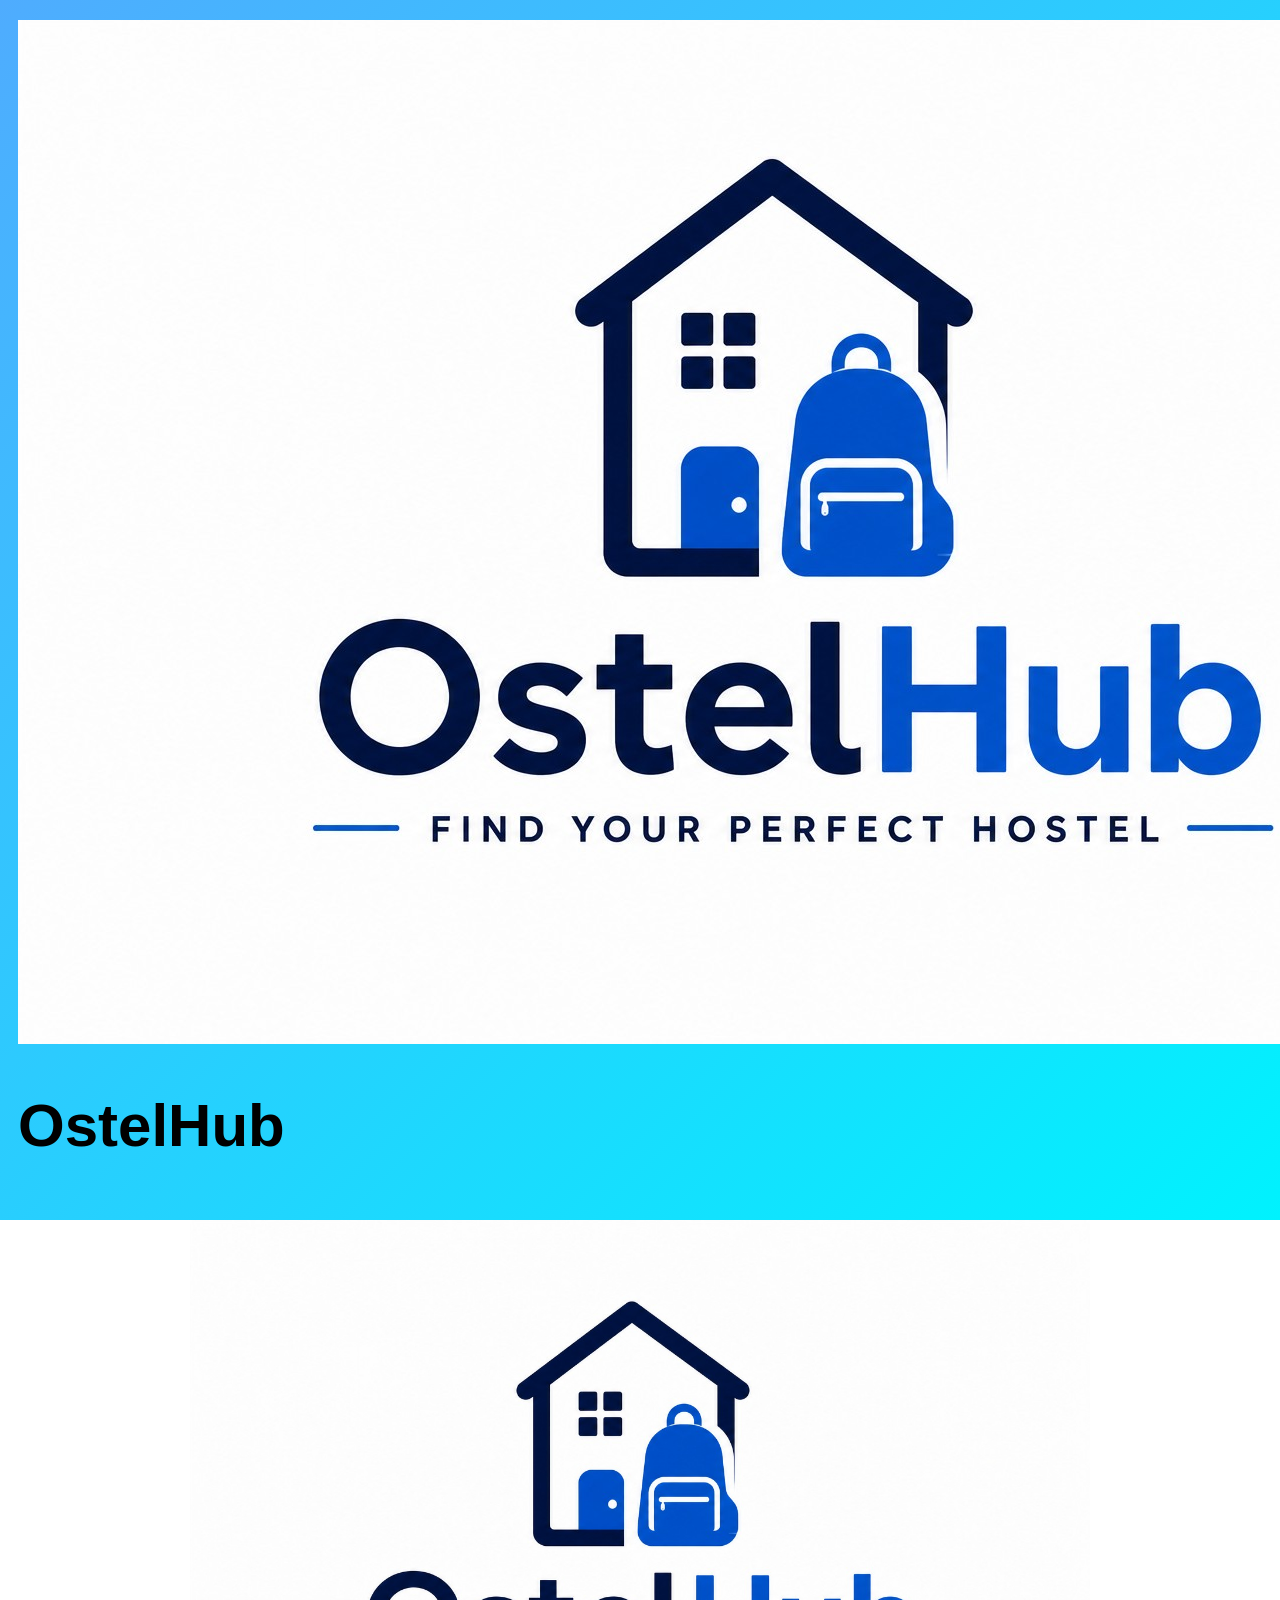
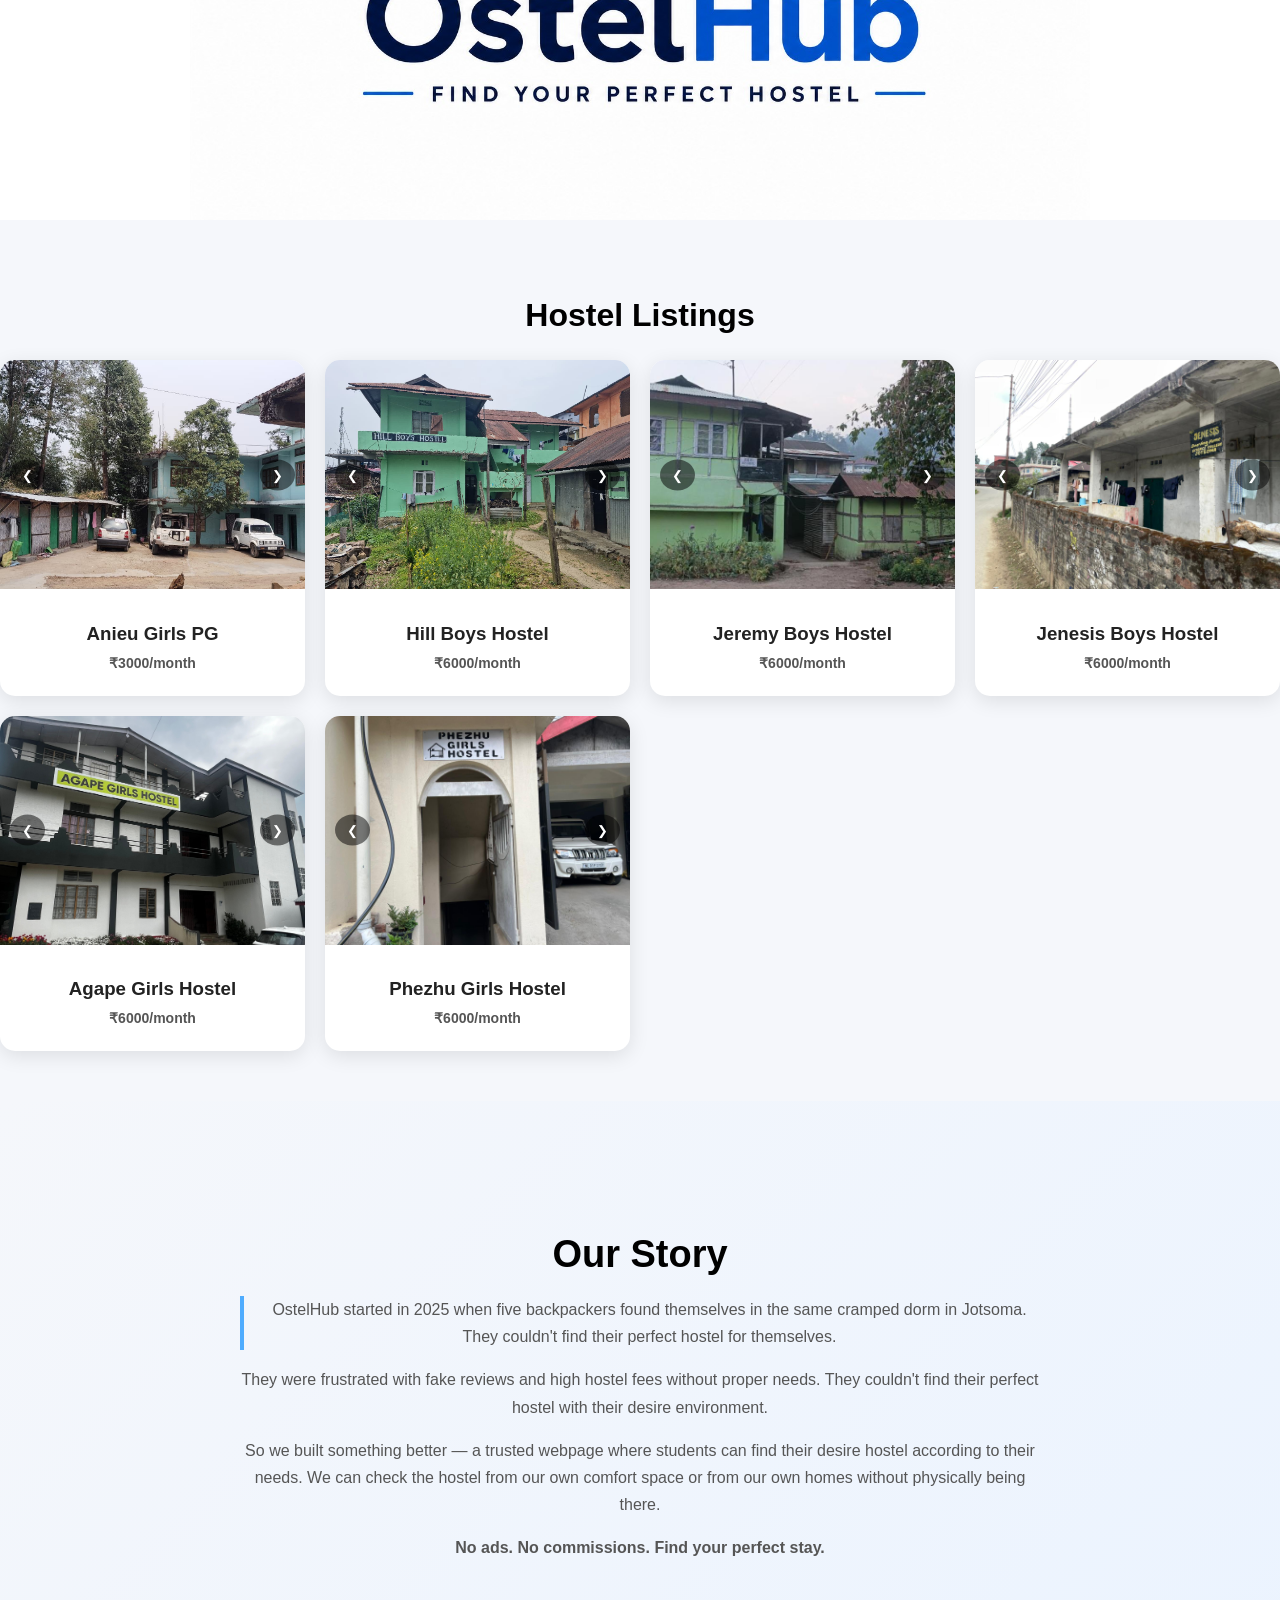
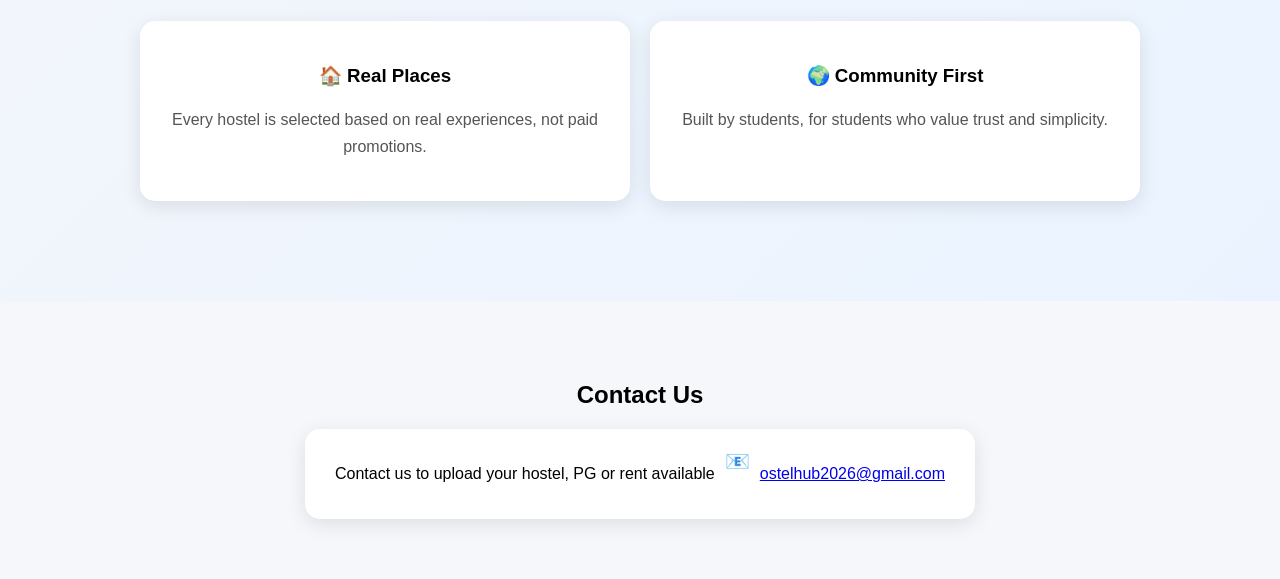
==== index.html @ 336be552 "Revise header and about section in index.html Updated the header to include a logo image and modifie" ====
<!DOCTYPE html>
<html lang="en">
<head>
  <meta charset="UTF-8">
  <title>OstelHub</title>
  <link rel="stylesheet" href="style.css">
</head>
<body>

<!-- HEADER -->
<header class="navbar">
  <div class="logo">
    <img src="ostel.jpg" alt="logo">
    <h1>OstelHub</h1>
  </div>

  <!-- Hamburger -->
  <div class="menu-toggle" id="menuToggle">
    ☰
  </div>

  <!-- Menu -->
  <nav id="navMenu">
    <a href="#home">Home</a>
    <a href="#listings">Collection</a>
    <a href="#about">About</a>
    <a href="#contact">Contact</a>
  </nav>
</header>


<!-- HERO -->
<section id="home" class="hero">
</section>

<!-- LISTINGS -->
<section id="listings">
  <h2>Hostel Listings</h2>
  <div id="hostelContainer" class="grid"></div>
</section>

<!-- ABOUT -->
<section id="about" class="about">

  <div class="about-container">
    <div class="about-text">
      <h2>Our Story</h2>

      <p class="highlight">
        OstelHub started in 2025 when five backpackers found themselves in the same cramped dorm in Jotsoma. They couldn't find their perfect hostel for themselves.

      </p>

      <p>
        They were frustrated with fake reviews and high hostel fees without proper needs. They couldn't find their perfect hostel with their desire environment.
      </p>

      <p>
        So we built something better — a trusted webpage where students can find their desire hostel according to their needs. We can check the hostel from our own comfort space or from our own homes without physically being there.
      </p>

      <p class="bold">
        No ads. No commissions. Find your perfect stay.
      </p>
    </div>
  </div>

  <!-- CARDS -->
  <div class="about-cards">

    <div class="about-card">
      <h3>🏠 Real Places</h3>
      <p>Every hostel is selected based on real experiences, not paid promotions.</p>
    </div>

    <div class="about-card">
      <h3>🌍 Community First</h3>
      <p>Built by students, for students who value trust and simplicity.</p>
    </div>

  </div>

</section>

<!-- CONTACT -->
<section id="contact" class="contact">
  <h2>Contact Us</h2>

  <div class="contact-box">
    <div class="contact-item">
      <p>Contact us to upload your hostel, PG or rent available</p>
      <span class="icon">📧</span>
      <p>
        <a href="mailto:ostelhub2026@gmail.com">
          ostelhub2026@gmail.com
        </a>
      </p>
    </div>
  </div>
</section>

<!-- SCRIPT -->
<script src="script.js"></script>

</body>
</html>
---- style.css ----
body {
  font-family: Arial, sans-serif;
  background: #f5f7fb;
  margin: 0;
}

/* SMOOTH SCROLL */
html {
  scroll-behavior: smooth;
}

/* ================= NAVBAR ================= */
.navbar {
  display: flex;
  justify-content: space-between;
  align-items: center;
  padding: 15px 20px;
  background: linear-gradient(135deg, #4facfe, #00f2fe);
  position: sticky;
  top: 0;
  z-index: 1000;
}

.logo {
  font-size: 22px;
  font-weight: bold;
  color: black;
}

/* HAMBURGER */
.menu-toggle {
  cursor: pointer;
}

.menu-toggle span {
  display: block;
  width: 25px;
  height: 3px;
  background: black;
  margin: 5px 0;
}

/* NAV MENU */
.nav-links {
  display: none;
  flex-direction: column;
  position: absolute;
  top: 70px;
  right: 10px;
  background: white;
  padding: 20px;
  width: 200px;
  border-radius: 10px;
  box-shadow: 0 4px 10px rgba(0,0,0,0.2);
}

.nav-links.active {
  display: flex;
}

.nav-links a {
  text-decoration: none;
  color: black;
  padding: 10px 0;
  font-size: 18px;
}

.nav-links a:hover {
  color: #4facfe;
}

/* ================= HERO ================= */
.hero {
  height: 500px;
  background: url('ostel.jpg') center no-repeat;
  background-size: contain;
  background-color: #ffffff;
}

/* ================= GRID ================= */
.grid {
  display: grid;
  grid-template-columns: repeat(auto-fit, minmax(250px, 1fr));
  gap: 20px;
  justify-content: center;
}

/* ================= CARD ================= */
.card {
  background: white;
  border-radius: 15px;
  overflow: hidden;
  cursor: pointer;
  transition: 0.3s;
  box-shadow: 0 5px 20px rgba(0,0,0,0.1);
}

.card:hover {
  transform: translateY(-8px);
}

/* IMAGE SLIDER */
.card-slider {
  position: relative;
  overflow: hidden;
}

.card-track {
  display: flex;
  transition: transform 0.4s ease-in-out;
}

.card-track img {
  width: 100%;
  aspect-ratio: 4 / 3;
  object-fit: cover;
}

/* SLIDER BUTTONS */
.card-btn {
  position: absolute;
  top: 50%;
  transform: translateY(-50%);
  background: rgba(0,0,0,0.5);
  color: white;
  border: none;
  padding: 8px 12px;
  cursor: pointer;
  border-radius: 50%;
}

.card-btn.prev { left: 10px; }
.card-btn.next { right: 10px; }

/* CONTENT */
.card-content {
  padding: 15px;
  text-align: center;
}

.card-content h3 {
  margin-bottom: 5px;
  color: #222;
}

.card-content p {
  font-size: 14px;
  color: #555;
}

/* PRICE */
.price {
  color: #4facfe;
  font-weight: bold;
  font-size: 18px;
  margin: 10px 0;
}

/* ================= DETAILS ================= */
.details-card {
  max-width: 700px;
  margin: 40px auto;
  background: white;
  border-radius: 12px;
  overflow: hidden;
}

/* IMAGE SLIDER */
.image-slider {
  position: relative;
  overflow: hidden;
}

.image-track {
  display: flex;
  transition: transform 0.5s ease-in-out;
}

.image-track img {
  width: 100%;
  aspect-ratio: 4 / 3;
  object-fit: cover;
}

/* BUTTONS */
.img-btn {
  position: absolute;
  top: 50%;
  transform: translateY(-50%);
  background: rgba(0,0,0,0.5);
  color: white;
  border: none;
  padding: 8px 12px;
  cursor: pointer;
  border-radius: 50%;
}

.img-btn.prev { left: 10px; }
.img-btn.next { right: 10px; }

/* CONTENT */
.details-content {
  padding: 25px;
  text-align: center;
}

.details-content h2 {
  font-size: 28px;
  margin-bottom: 5px;
}

/* INFO SECTION */
.info-section {
  margin-bottom: 25px;
  text-align: left;
  max-width: 600px;
  margin-left: auto;
  margin-right: auto;
}

.info-section h3 {
  font-size: 18px;
  font-weight: bold;
  margin-bottom: 8px;
}

/* INFO BOX */
.info-box {
  background: #f5f9ff;
  padding: 15px;
  border-radius: 12px;
  box-shadow: 0 4px 10px rgba(0,0,0,0.05);
  transition: 0.3s;
}

.info-box:hover {
  transform: translateY(-3px);
}

.info-box p {
  margin: 8px 0;
}

.info-section {
  margin-bottom: 30px;
}

/* ================= ABOUT ================= */
.about {
  text-align: center;
  padding: 100px 20px;
  background: linear-gradient(135deg, #f5f7fb, #eaf3ff);
}

.about-container {
  max-width: 800px;
  margin: auto;
  text-align: center;
}

.about h2 {
  font-size: 38px;
  margin-bottom: 20px;
}

.highlight {
  color: #4facfe;
  border-left: 4px solid #4facfe;
  padding-left: 15px;
}

.about p {
  color: #555;
  line-height: 1.7;
}

.bold {
  font-weight: 600;
}

/* CARDS */
.about-cards {
  display: grid;
  grid-template-columns: repeat(auto-fit, minmax(250px, 1fr));
  gap: 20px;
  max-width: 1000px;
  margin: 60px auto 0;
}

.about-card {
  background: white;
  padding: 25px;
  border-radius: 15px;
  text-align: center;
  box-shadow: 0 5px 20px rgba(0,0,0,0.1);
  transition: 0.3s;
}

.about-card:hover {
  transform: translateY(-8px);
}

/* ================= CONTACT ================= */
.contact {
  padding: 60px 20px;
  text-align: center;
}

.contact-box {
  display: flex;
  justify-content: center;
}

.contact-item {
  background: white;
  padding: 20px 30px;
  border-radius: 15px;
  box-shadow: 0 5px 20px rgba(0,0,0,0.1);
  display: flex;
  gap: 10px;
  justify-content: center;
  text-align: center;
  }

.icon {
  font-size: 20px;
}

/* ================= MOBILE ================= */
@media (max-width: 768px) {
  
  
  .about h2, 
  .contact h2, 
  #listings h2 {
    font-size: 36px; 
  }

  
  .about p, 
  .details-content p {
    font-size: 18px; 
     line-height: 1.6;
  }

  .about-card h3 {
    font-size: 22px;
  }

  .about-card p {
    font-size: 18px;
  }

  .card-content h3 {
    font-size: 20px;
  }

  .card-content p {
    font-size: 16px; 
  }

  .contact-item a {
    font-size: 18px;
  }

  .hero {
    height: 300px;
  }

  .grid {
    grid-template-columns: 1fr 1fr !important;
    gap: 10px !important;
    padding: 10px !important;
  }

  .card {
    min-width: 0;
    width: 100%;
  }
  

  .navbar {
    padding: 16px 13px;   
  }

  .logo {
    font-size: 26px;      
  }

  /* Hamburger icon bigger */
  .menu-toggle span {
    width: 30px;
    height: 4px;
    margin: 5px 0;
  }

  /* Menu box */
  .nav-links {
    width: 216px;
    padding: 21px;
  }

  /* Menu items bigger */
  .nav-links a {
    font-size: 16px;
    padding: 10px 0;
  }

}
.container {
  width: 95%;
  max-width: 1000px;
  margin: auto;
}

  /* NAVBAR */
  .navbar {
    padding: 20px 18px;
  }

  .logo {
    font-size: 30px;
  }

  .back-btn {
    font-size: 22px;
    padding: 12px 18px;
    border-radius: 10px;
  }

  /* DETAILS PAGE */
  .details-content h2 {
    font-size: 42px;
  }

  .price {
    font-size: 30px;
  }

  .info-section h3 {
    font-size: 30px;
  }

  .info-box p {
    font-size: 24px;
    line-height: 1.8;
  }

  .details-card {
    width: 95%;
  }

  /* Amenities */
  .amenity {
    font-size: 22px;
    padding: 14px;
  }

  /* Slider buttons */
  .img-btn {
    font-size: 26px;
    padding: 12px 16px;
  }


section {
  padding: 50px 0;
}

#listings h2,
.about h2,
.contact h2 {
  text-align: center;
}


#listings,
.about,
.contact {
  text-align: center;
}

#listings h2 {
  font-size: 32px; 
  font-weight: bold;
}
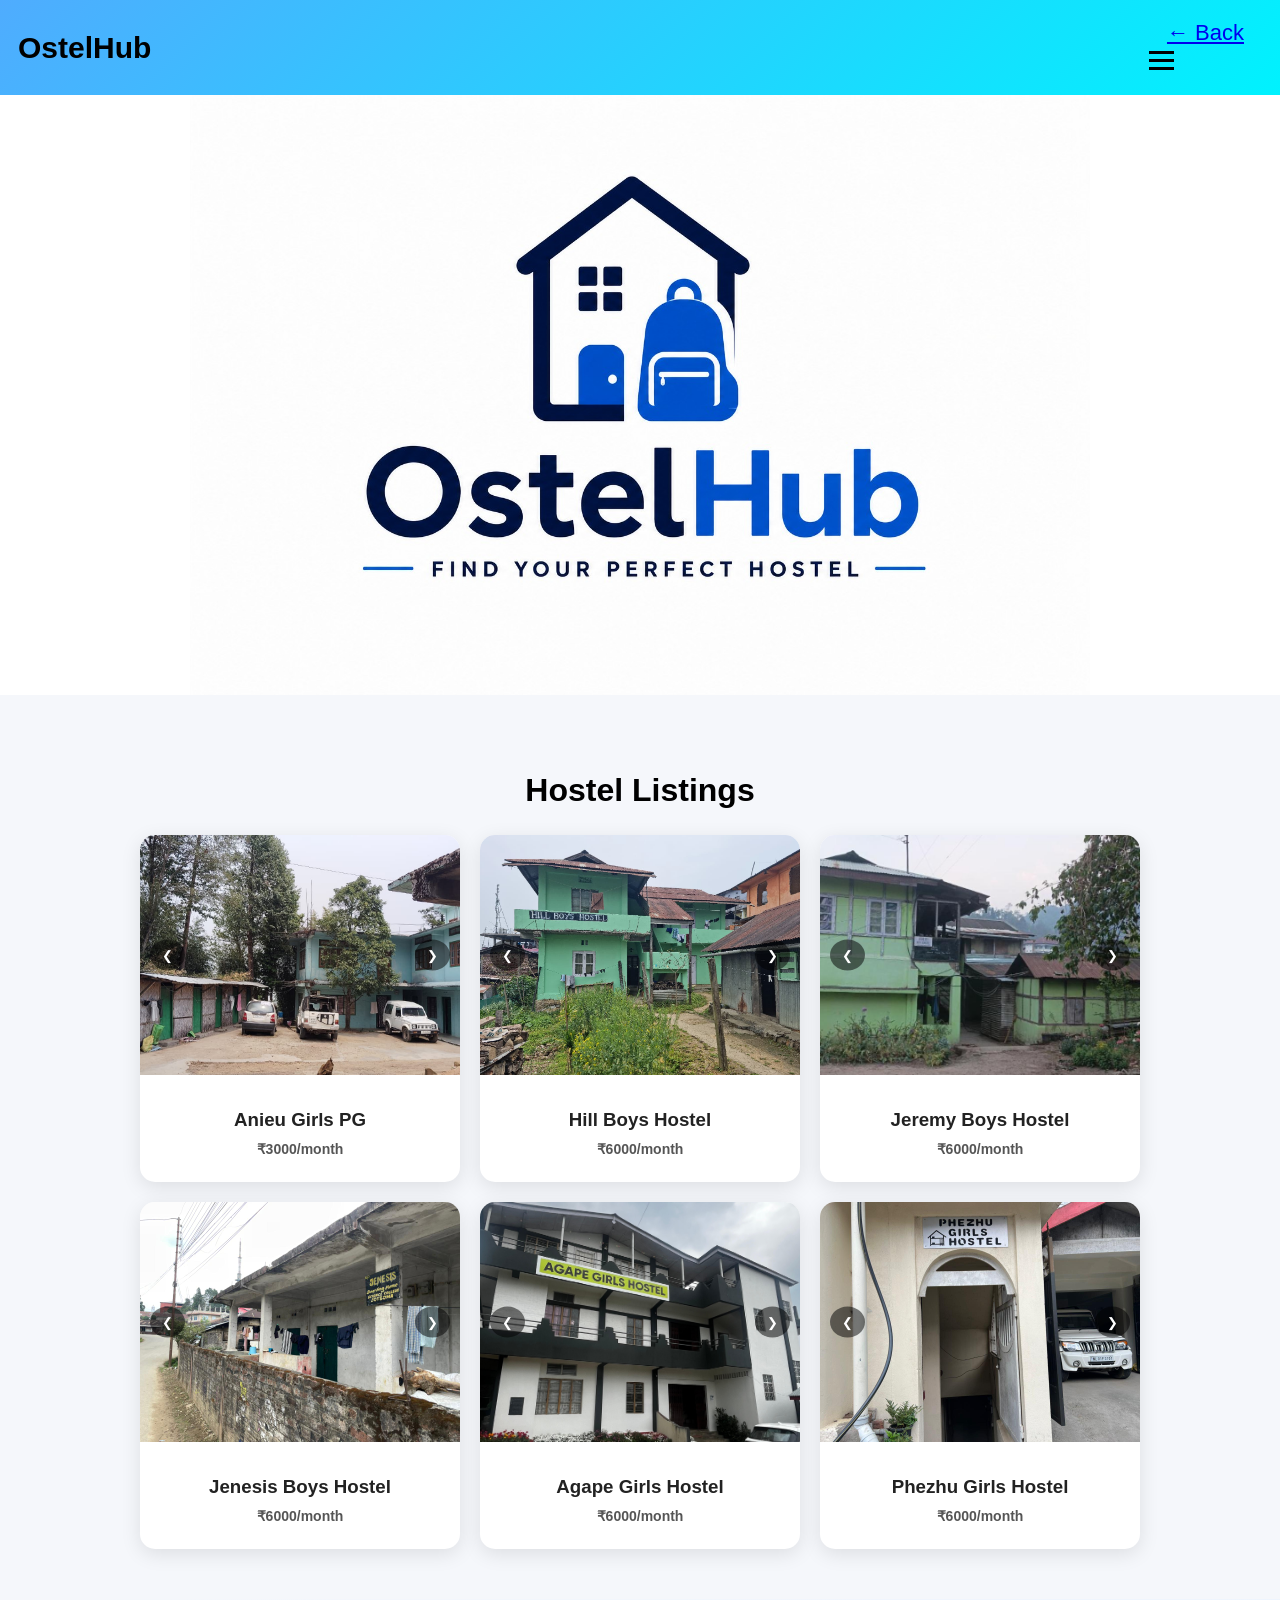
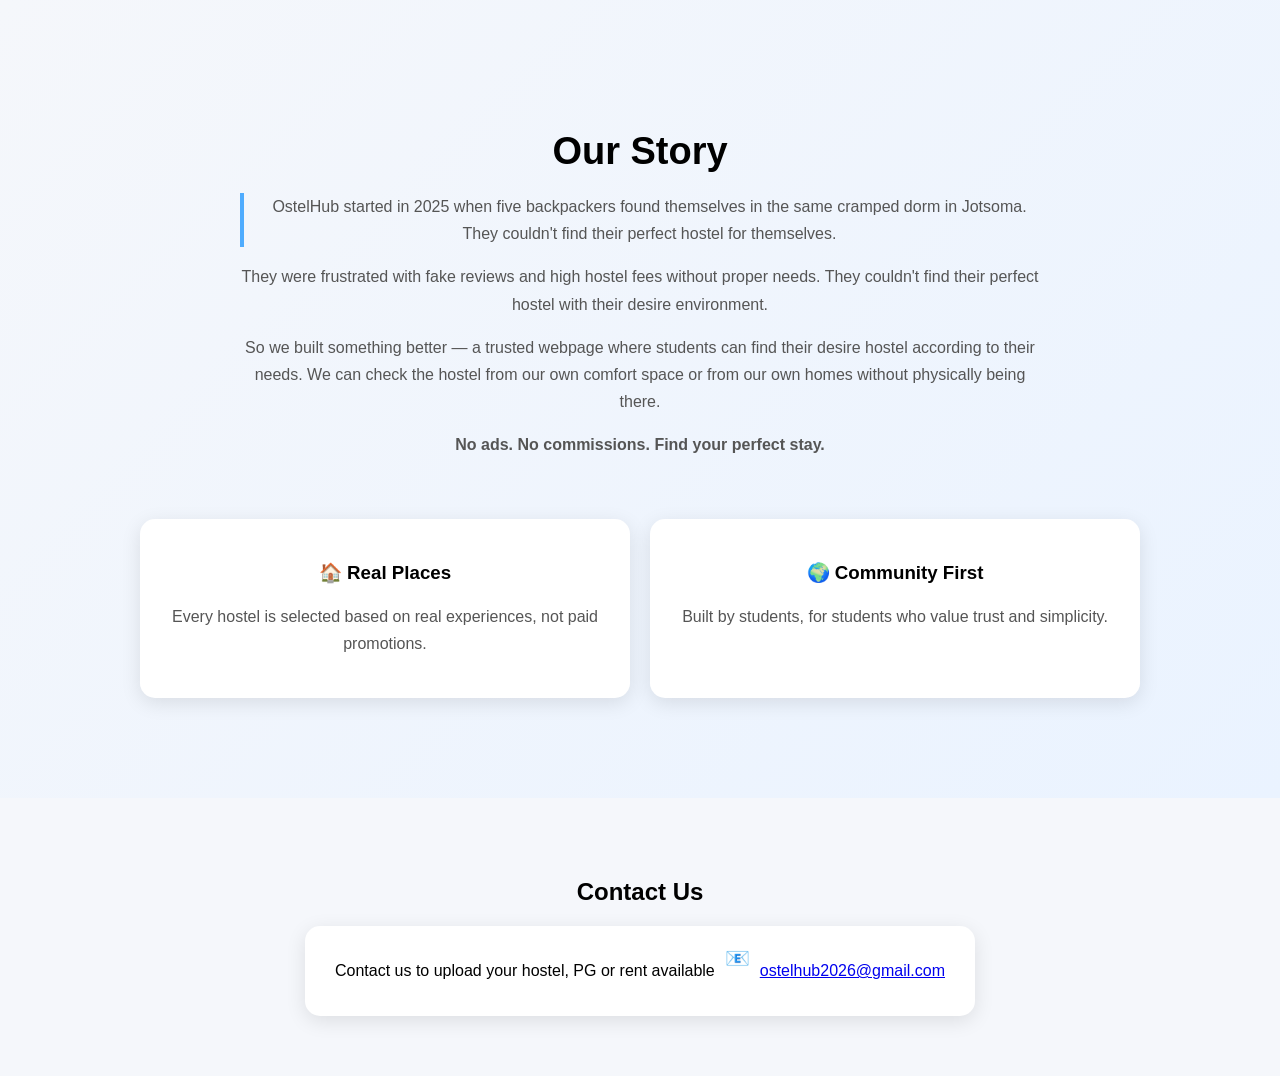
==== commit a49c1fdd: "Refactor index.html with improved layout and elements Updated HTML structure with new navbar and sec" ====
--- a/index.html
+++ b/index.html
@@ -1,105 +1,143 @@
 <!DOCTYPE html>
 <html lang="en">
 <head>
-  <meta charset="UTF-8">
+  <meta charset="UTF-8" />
+  <meta name="viewport" content="width=device-width, initial-scale=1.0"/>
   <title>OstelHub</title>
+
   <link rel="stylesheet" href="style.css">
 </head>
+
 <body>
 
-<!-- HEADER -->
+<!-- ================= NAVBAR ================= -->
 <header class="navbar">
-  <div class="logo">
-    <img src="ostel.jpg" alt="logo">
-    <h1>OstelHub</h1>
+
+  <div class="logo">OstelHub</div>
+
+  <div class="nav-right">
+
+    <!-- Back Button -->
+    <a href="javascript:history.back()" class="back-btn">← Back</a>
+
+    <!-- Hamburger Menu -->
+    <div class="menu-toggle" onclick="toggleMenu()">
+      <span></span>
+      <span></span>
+      <span></span>
+    </div>
+
   </div>
 
-  <!-- Hamburger -->
-  <div class="menu-toggle" id="menuToggle">
-    ☰
-  </div>
-
-  <!-- Menu -->
-  <nav id="navMenu">
+  <!-- Navigation Links -->
+  <nav class="nav-links" id="navLinks">
     <a href="#home">Home</a>
     <a href="#listings">Collection</a>
     <a href="#about">About</a>
     <a href="#contact">Contact</a>
   </nav>
+
 </header>
 
-
-<!-- HERO -->
+<!-- ================= HERO ================= -->
 <section id="home" class="hero">
 </section>
 
-<!-- LISTINGS -->
+<!-- ================= HOSTEL LISTINGS ================= -->
 <section id="listings">
-  <h2>Hostel Listings</h2>
-  <div id="hostelContainer" class="grid"></div>
+
+  <div class="container">
+
+    <h2>Hostel Listings</h2>
+
+    <div id="hostelContainer" class="grid"></div>
+
+  </div>
+
 </section>
 
-<!-- ABOUT -->
+<!-- ================= ABOUT SECTION ================= -->
 <section id="about" class="about">
 
-  <div class="about-container">
-    <div class="about-text">
-      <h2>Our Story</h2>
+  <div class="container">
 
-      <p class="highlight">
-        OstelHub started in 2025 when five backpackers found themselves in the same cramped dorm in Jotsoma. They couldn't find their perfect hostel for themselves.
+    <div class="about-container">
 
-      </p>
+      <div class="about-text">
 
-      <p>
-        They were frustrated with fake reviews and high hostel fees without proper needs. They couldn't find their perfect hostel with their desire environment.
-      </p>
+        <h2>Our Story</h2>
 
-      <p>
-        So we built something better — a trusted webpage where students can find their desire hostel according to their needs. We can check the hostel from our own comfort space or from our own homes without physically being there.
-      </p>
+        <p class="highlight">
+          OstelHub started in 2025 when five backpackers found themselves in the same cramped dorm in Jotsoma. They couldn't find their perfect hostel for themselves.
+        </p>
 
-      <p class="bold">
-        No ads. No commissions. Find your perfect stay.
-      </p>
-    </div>
-  </div>
+        <p>
+          They were frustrated with fake reviews and high hostel fees without proper needs. They couldn't find their perfect hostel with their desire environment.
+        </p>
 
-  <!-- CARDS -->
-  <div class="about-cards">
+        <p>
+          So we built something better — a trusted webpage where students can find their desire hostel according to their needs. We can check the hostel from our own comfort space or from our own homes without physically being there.
+        </p>
 
-    <div class="about-card">
-      <h3>🏠 Real Places</h3>
-      <p>Every hostel is selected based on real experiences, not paid promotions.</p>
+        <p class="bold">
+          No ads. No commissions. Find your perfect stay.
+        </p>
+
+      </div>
+
     </div>
 
-    <div class="about-card">
-      <h3>🌍 Community First</h3>
-      <p>Built by students, for students who value trust and simplicity.</p>
+    <!-- ABOUT CARDS -->
+    <div class="about-cards">
+
+      <div class="about-card">
+        <h3>🏠 Real Places</h3>
+        <p>
+          Every hostel is selected based on real experiences, not paid promotions.
+        </p>
+      </div>
+
+      <div class="about-card">
+        <h3>🌍 Community First</h3>
+        <p>
+          Built by students, for students who value trust and simplicity.
+        </p>
+      </div>
+
     </div>
 
   </div>
 
 </section>
 
-<!-- CONTACT -->
+<!-- ================= CONTACT SECTION ================= -->
 <section id="contact" class="contact">
-  <h2>Contact Us</h2>
 
-  <div class="contact-box">
-    <div class="contact-item">
-      <p>Contact us to upload your hostel, PG or rent available</p>
-      <span class="icon">📧</span>
-      <p>
-        <a href="mailto:ostelhub2026@gmail.com">
-          ostelhub2026@gmail.com
-        </a>
-      </p>
+  <div class="container">
+
+    <h2>Contact Us</h2>
+
+    <div class="contact-box">
+
+      <div class="contact-item">
+<p>Contact us to upload your hostel, PG or rent available</p>
+        <span class="icon">📧</span>
+
+        <p>
+          <a href="mailto:ostelhub2026@gmail.com">
+            ostelhub2026@gmail.com
+          </a>
+        </p>
+
+      </div>
+
     </div>
+
   </div>
+
 </section>
 
-<!-- SCRIPT -->
+<!-- ================= SCRIPT ================= -->
 <script src="script.js"></script>
 
 </body>
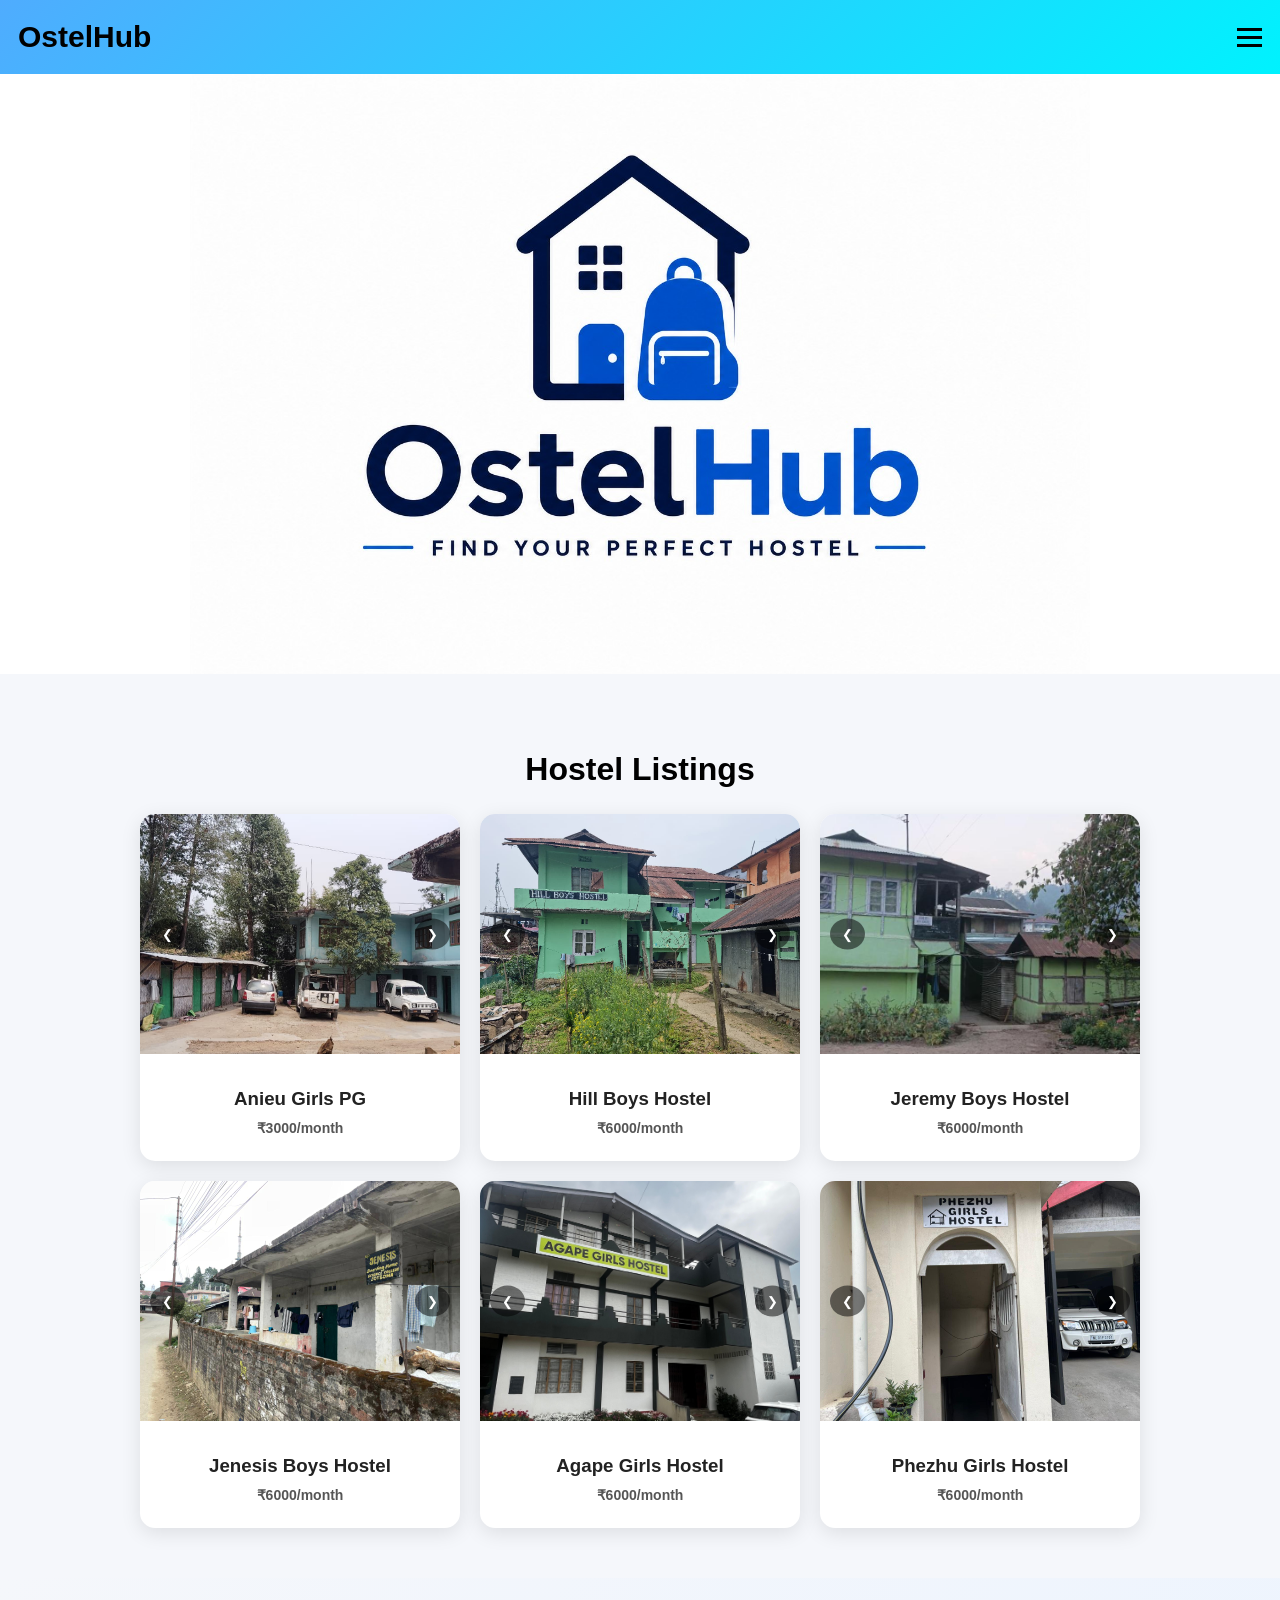
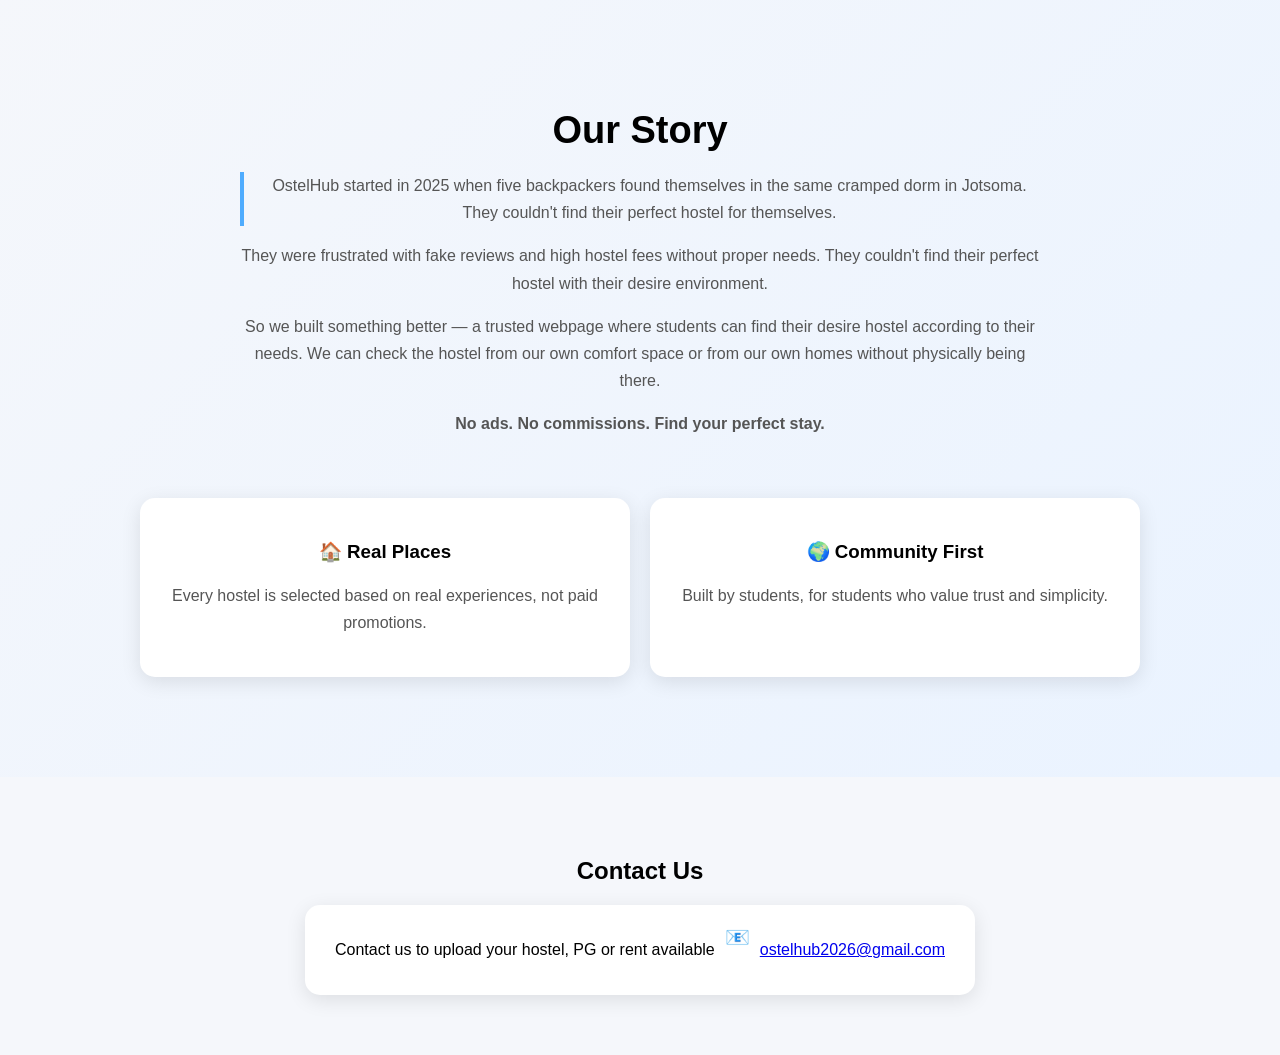
==== commit 7d314408: "Fix HTML formatting and structure" ====
--- a/index.html
+++ b/index.html
@@ -4,31 +4,20 @@
   <meta charset="UTF-8" />
   <meta name="viewport" content="width=device-width, initial-scale=1.0"/>
   <title>OstelHub</title>
-
   <link rel="stylesheet" href="style.css">
 </head>
-
 <body>
-
 <!-- ================= NAVBAR ================= -->
 <header class="navbar">
-
   <div class="logo">OstelHub</div>
-
   <div class="nav-right">
-
-    <!-- Back Button -->
-    <a href="javascript:history.back()" class="back-btn">← Back</a>
-
     <!-- Hamburger Menu -->
     <div class="menu-toggle" onclick="toggleMenu()">
       <span></span>
       <span></span>
       <span></span>
     </div>
-
   </div>
-
   <!-- Navigation Links -->
   <nav class="nav-links" id="navLinks">
     <a href="#home">Home</a>
@@ -36,57 +25,37 @@
     <a href="#about">About</a>
     <a href="#contact">Contact</a>
   </nav>
-
 </header>
-
 <!-- ================= HERO ================= -->
 <section id="home" class="hero">
 </section>
-
 <!-- ================= HOSTEL LISTINGS ================= -->
 <section id="listings">
-
   <div class="container">
-
     <h2>Hostel Listings</h2>
-
     <div id="hostelContainer" class="grid"></div>
-
   </div>
-
 </section>
-
 <!-- ================= ABOUT SECTION ================= -->
 <section id="about" class="about">
-
   <div class="container">
-
     <div class="about-container">
-
       <div class="about-text">
-
         <h2>Our Story</h2>
-
         <p class="highlight">
           OstelHub started in 2025 when five backpackers found themselves in the same cramped dorm in Jotsoma. They couldn't find their perfect hostel for themselves.
         </p>
-
         <p>
           They were frustrated with fake reviews and high hostel fees without proper needs. They couldn't find their perfect hostel with their desire environment.
         </p>
-
         <p>
           So we built something better — a trusted webpage where students can find their desire hostel according to their needs. We can check the hostel from our own comfort space or from our own homes without physically being there.
         </p>
-
         <p class="bold">
           No ads. No commissions. Find your perfect stay.
         </p>
-
       </div>
-
     </div>
-
     <!-- ABOUT CARDS -->
     <div class="about-cards">
 
@@ -96,49 +65,32 @@
           Every hostel is selected based on real experiences, not paid promotions.
         </p>
       </div>
-
       <div class="about-card">
         <h3>🌍 Community First</h3>
         <p>
           Built by students, for students who value trust and simplicity.
         </p>
       </div>
-
     </div>
-
   </div>
-
 </section>
-
 <!-- ================= CONTACT SECTION ================= -->
 <section id="contact" class="contact">
-
   <div class="container">
-
     <h2>Contact Us</h2>
-
     <div class="contact-box">
-
       <div class="contact-item">
 <p>Contact us to upload your hostel, PG or rent available</p>
         <span class="icon">📧</span>
-
         <p>
-          <a href="mailto:ostelhub2026@gmail.com">
-            ostelhub2026@gmail.com
+          <a href="mailto:ostelhub2026@gmail.com">ostelhub2026@gmail.com
           </a>
         </p>
-
       </div>
-
     </div>
-
   </div>
-
 </section>
-
 <!-- ================= SCRIPT ================= -->
 <script src="script.js"></script>
-
 </body>
 </html>
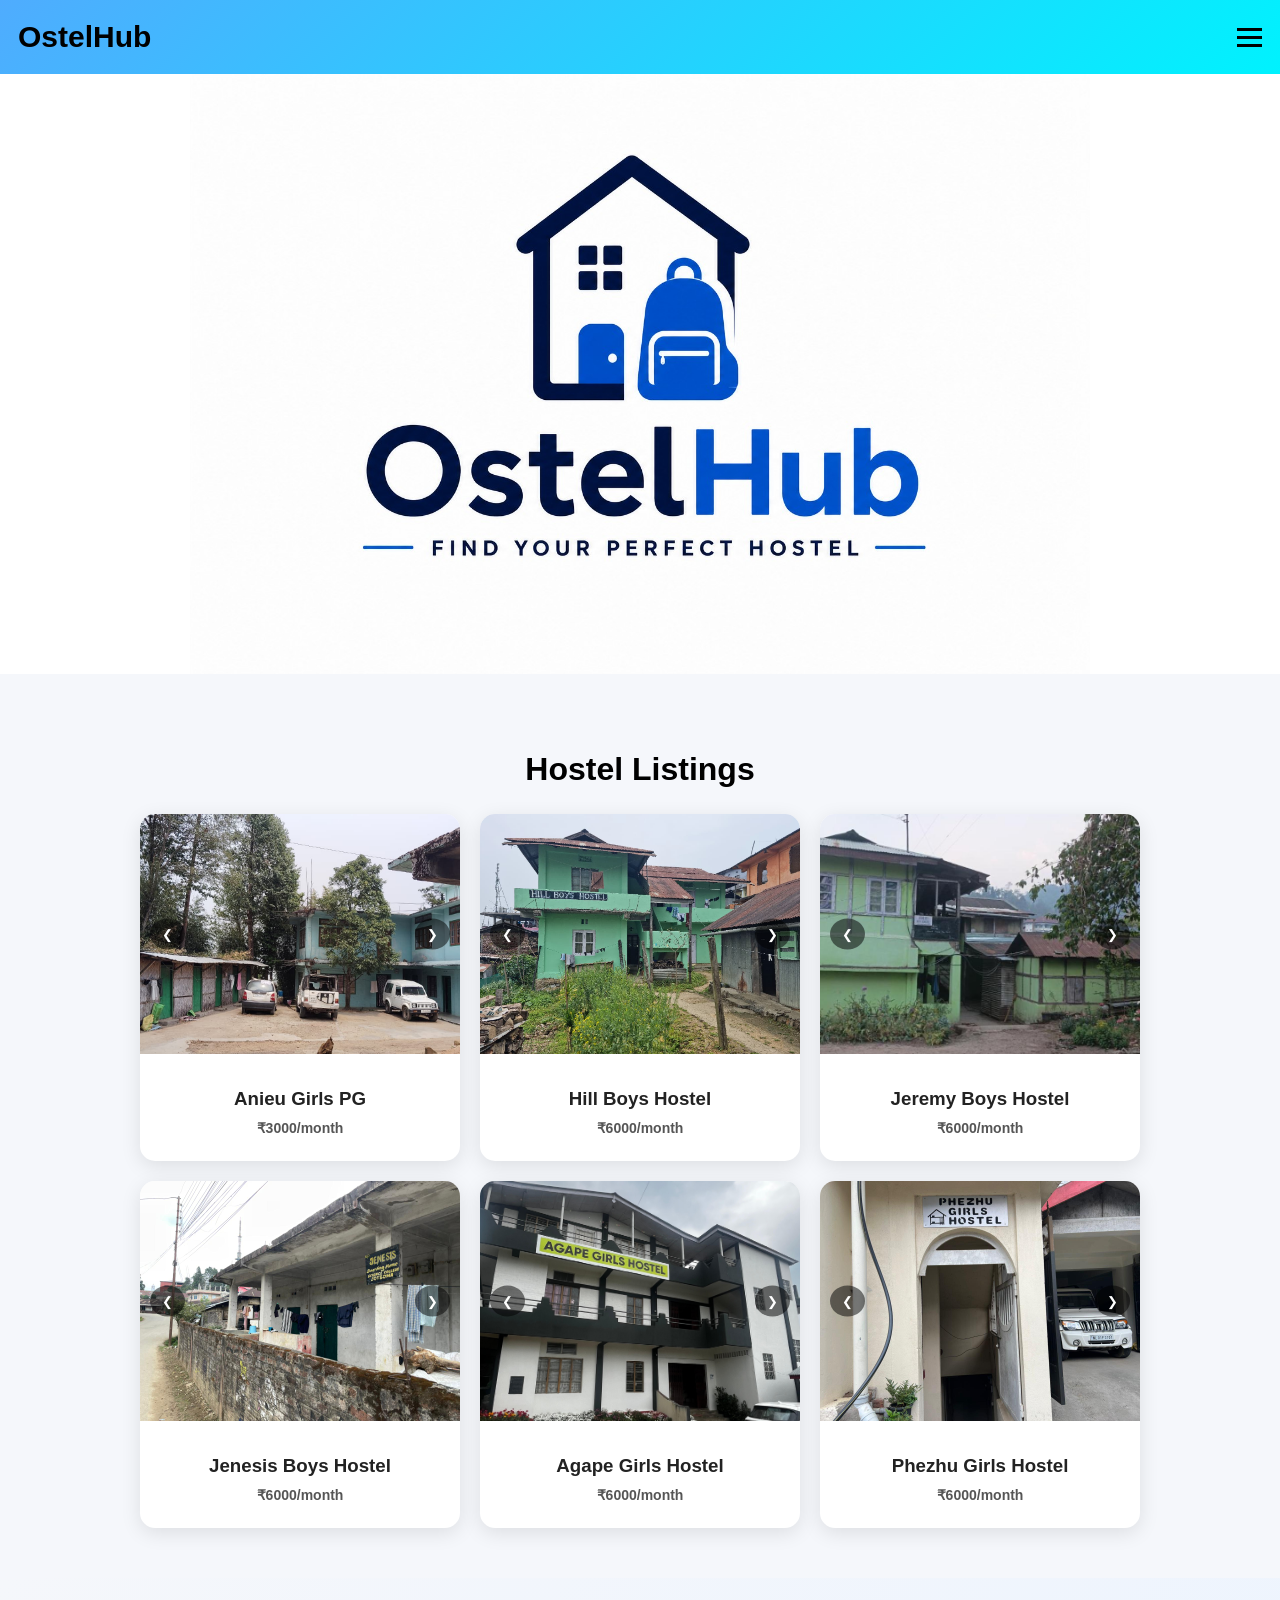
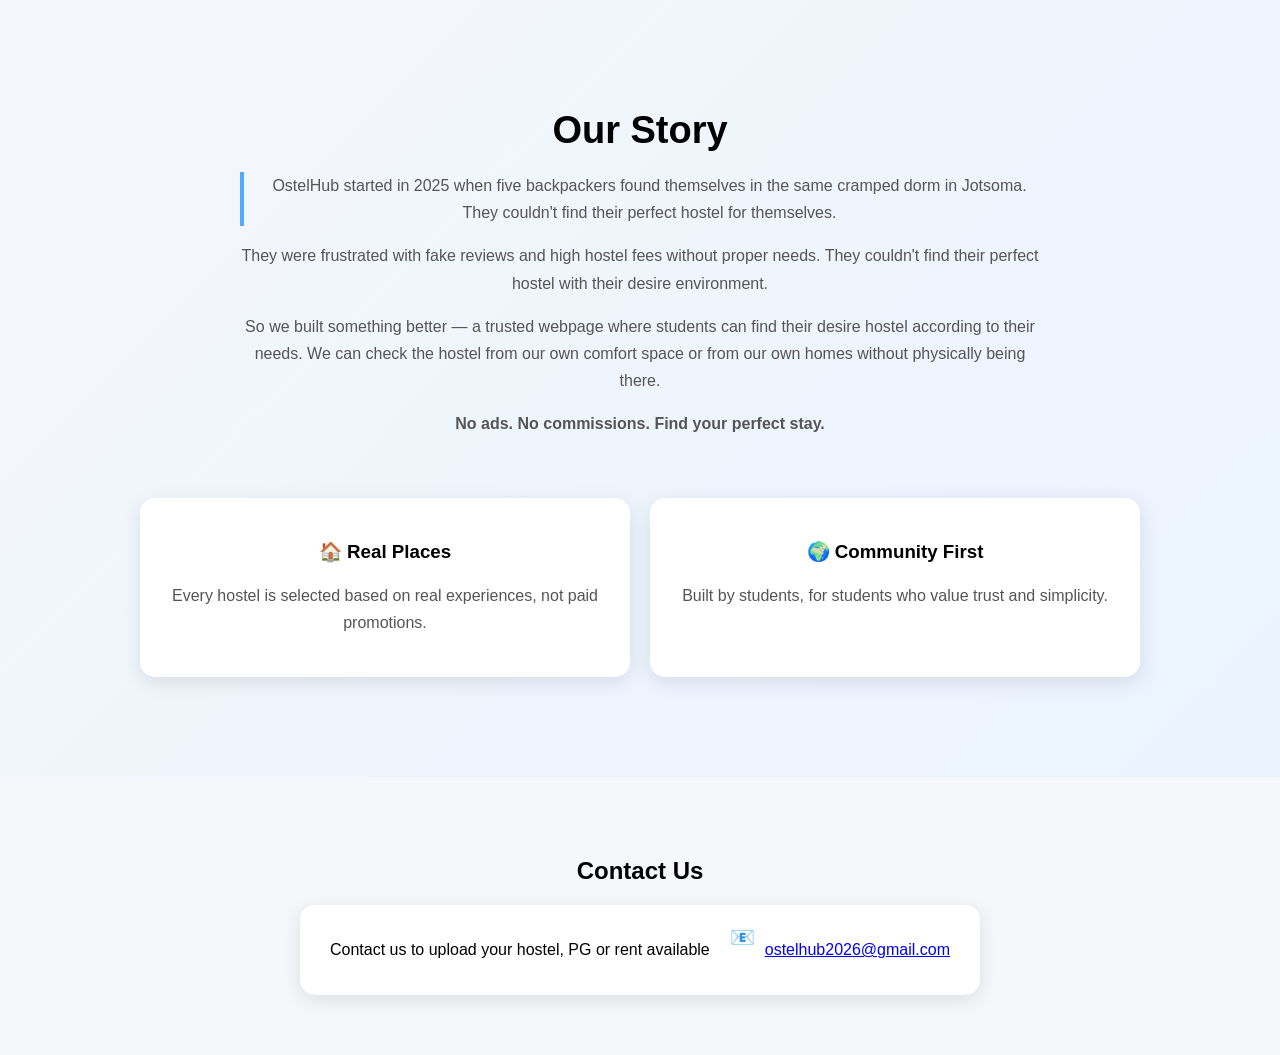
==== commit 8482ba5f: "Fix HTML formatting and structure" ====
--- a/index.html
+++ b/index.html
@@ -80,7 +80,7 @@
     <h2>Contact Us</h2>
     <div class="contact-box">
       <div class="contact-item">
-<p>Contact us to upload your hostel, PG or rent available</p>
+<p>Contact us to upload your hostel, PG or rent available</p><br>
         <span class="icon">📧</span>
         <p>
           <a href="mailto:ostelhub2026@gmail.com">ostelhub2026@gmail.com
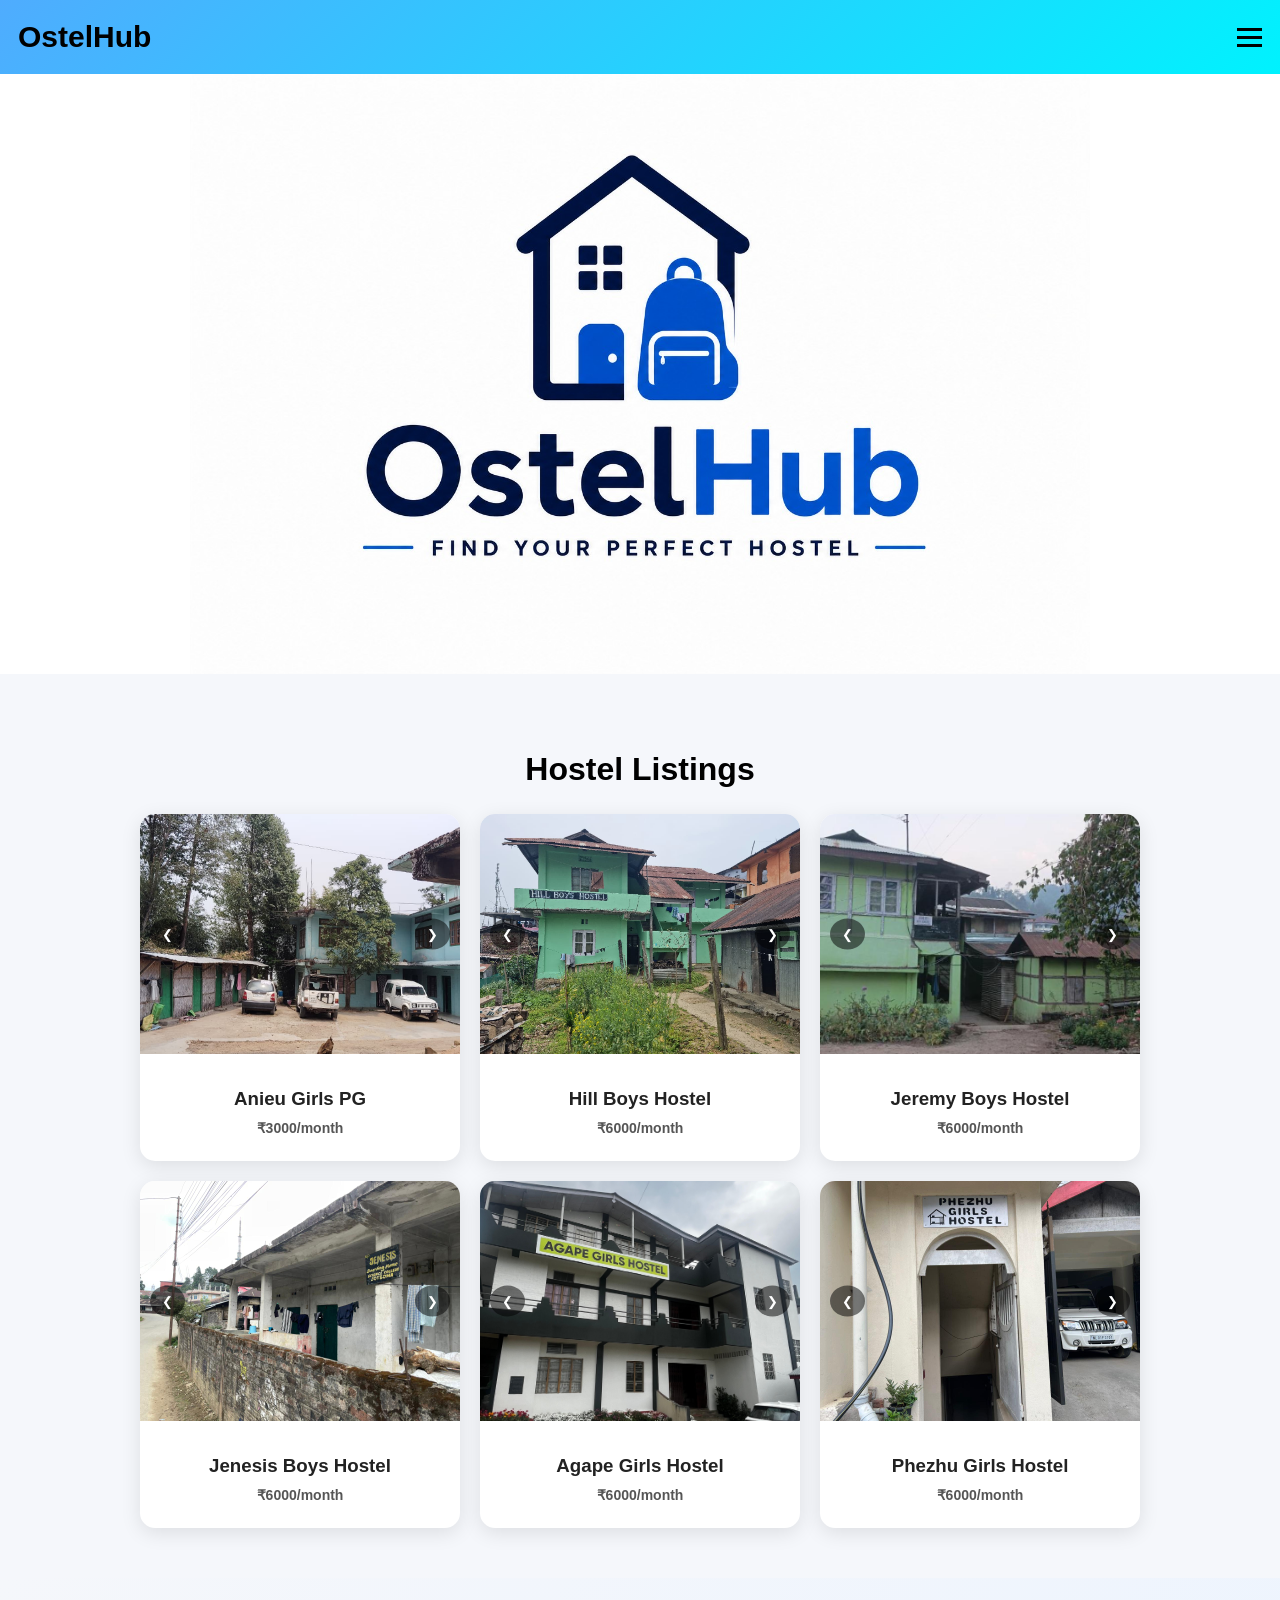
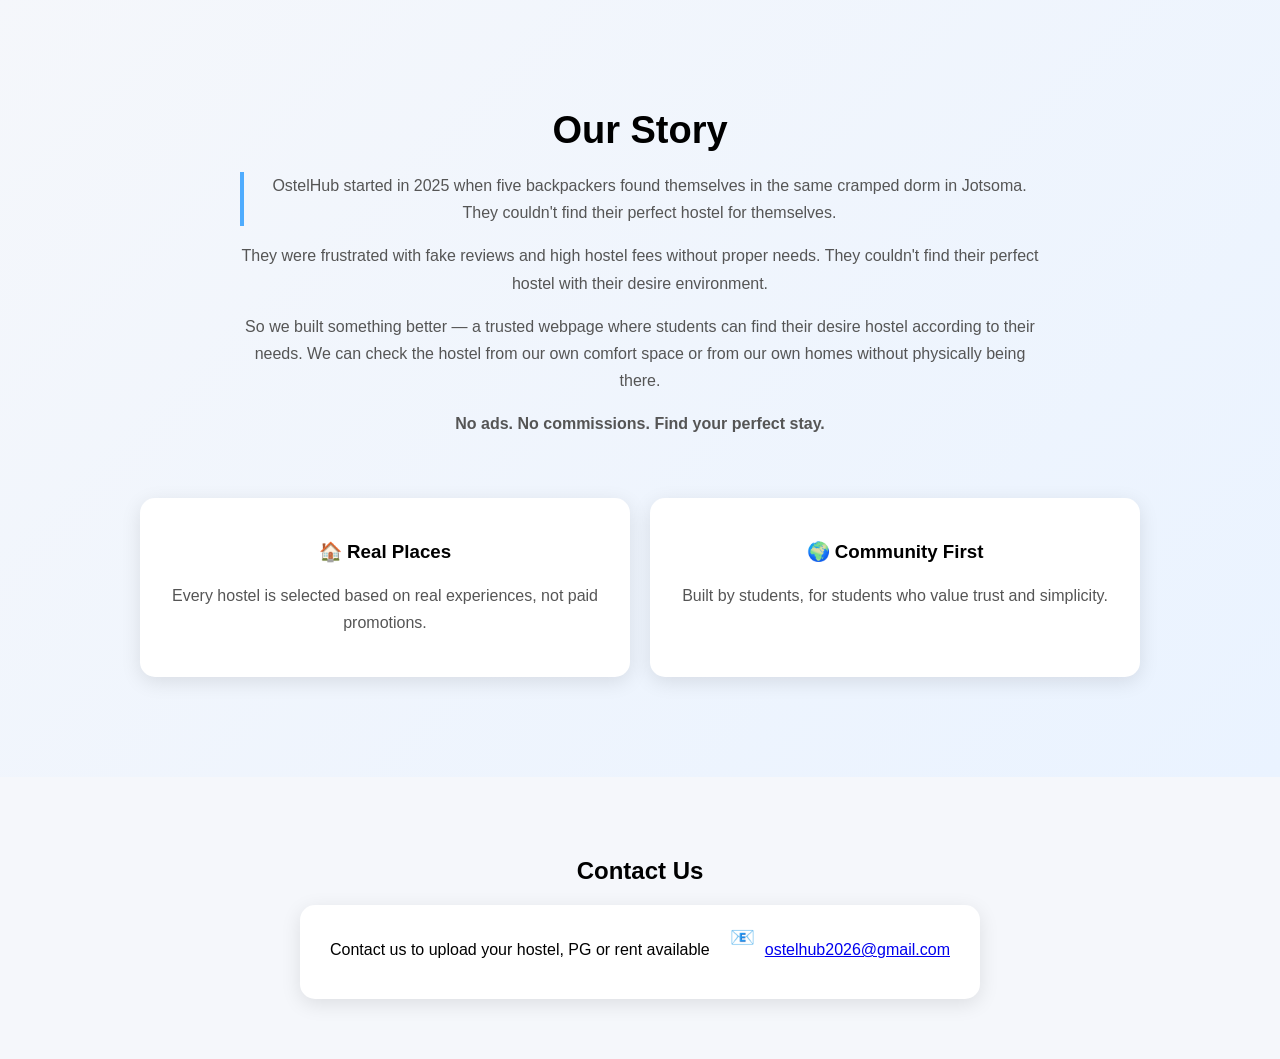
==== commit 632baa02: "Fix HTML entity encoding in index.html" ====
--- a/index.html
+++ b/index.html
@@ -80,11 +80,10 @@
     <h2>Contact Us</h2>
     <div class="contact-box">
       <div class="contact-item">
-<p>Contact us to upload your hostel, PG or rent available</p><br>
+<p>Contact us to upload your hostel, PG or rent available</p><br><br><br>
         <span class="icon">📧</span>
         <p>
-          <a href="mailto:ostelhub2026@gmail.com">ostelhub2026@gmail.com
-          </a>
+          <a href="mailto:ostelhub2026@gmail.com">ostelhub2026@gmail.com </a>
         </p>
       </div>
     </div>
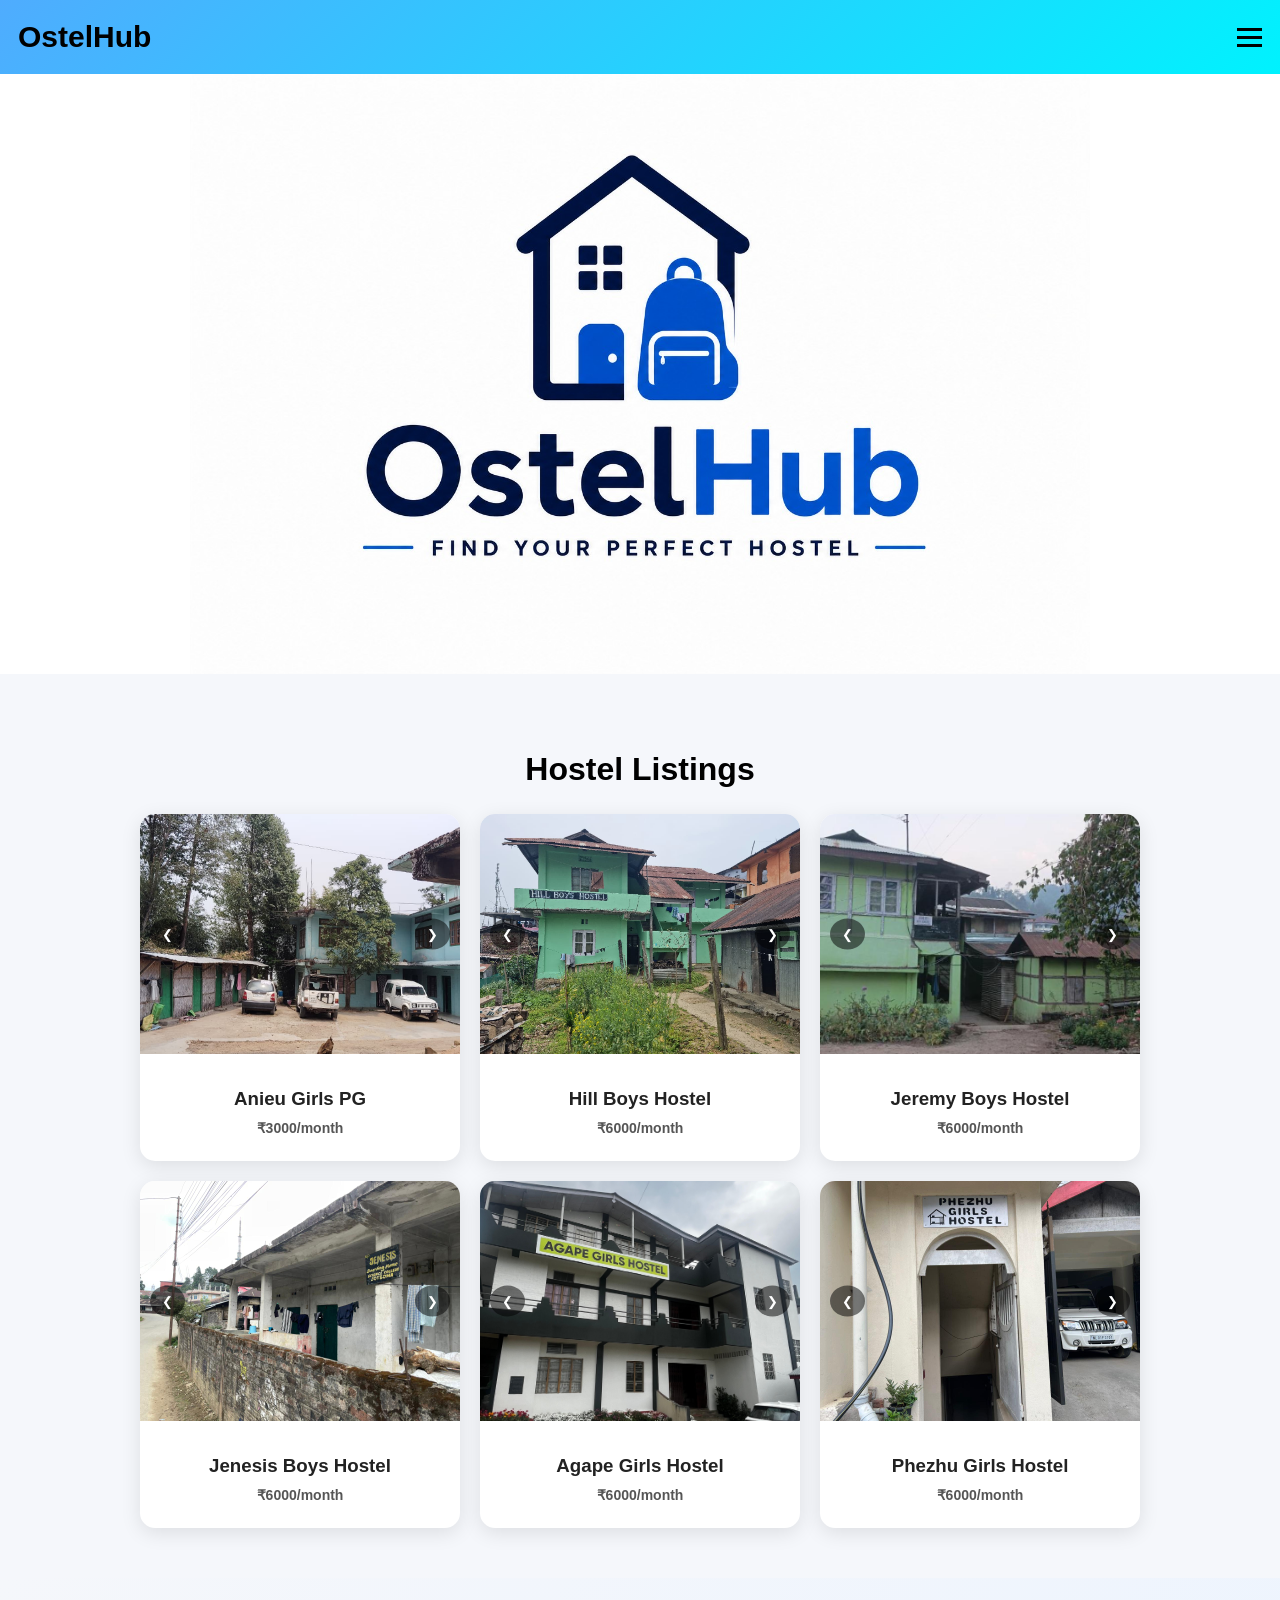
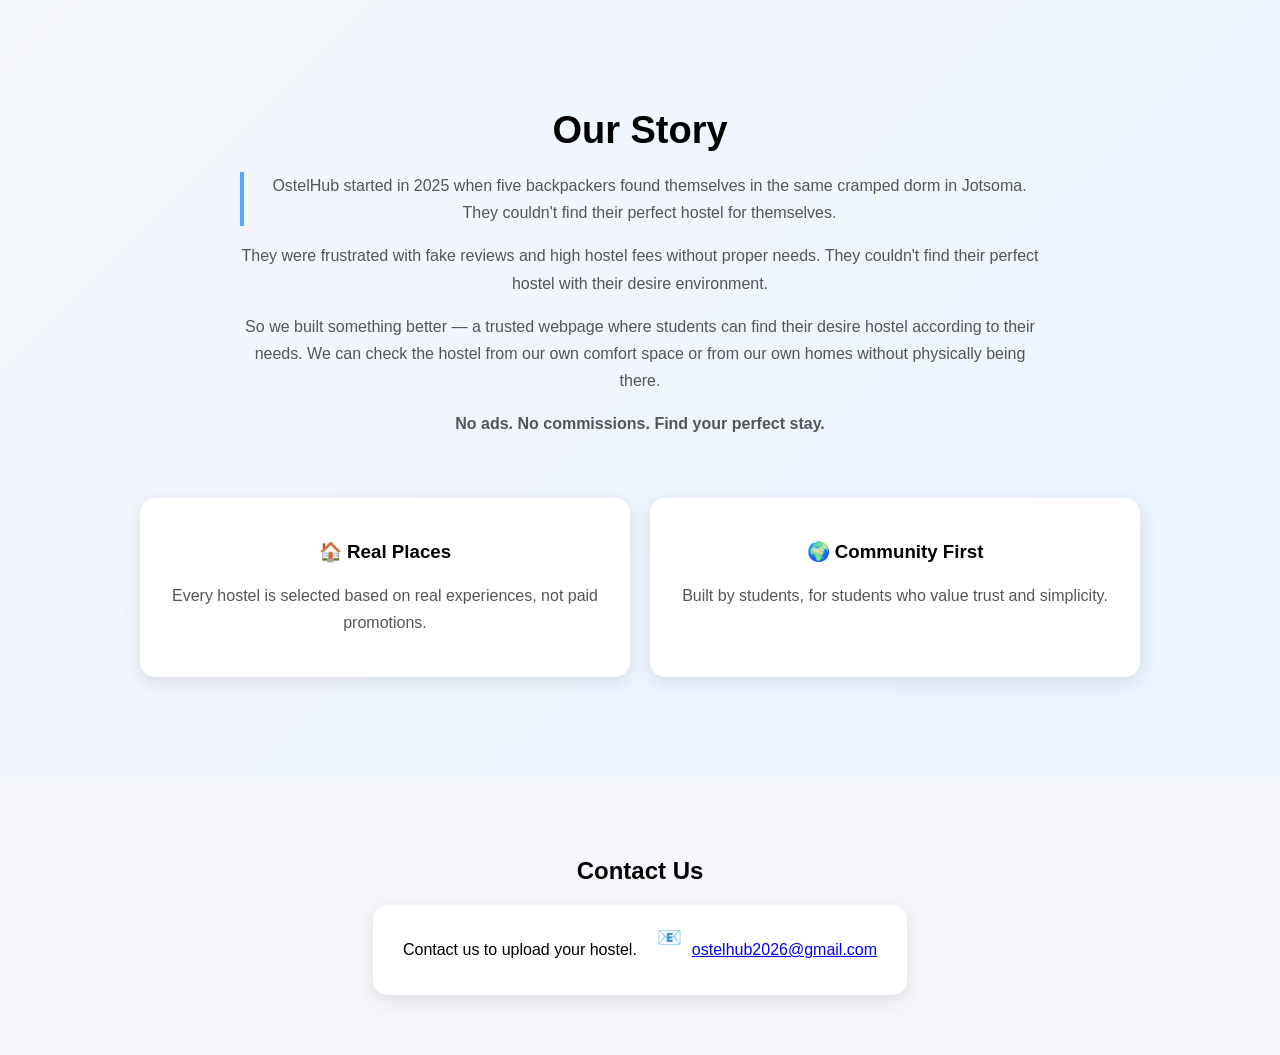
==== commit c034dd18: "Fix HTML encoding issues in index.html" ====
--- a/index.html
+++ b/index.html
@@ -80,8 +80,8 @@
     <h2>Contact Us</h2>
     <div class="contact-box">
       <div class="contact-item">
-<p>Contact us to upload your hostel, PG or rent available</p><br><br><br>
-        <span class="icon">📧</span>
+<p>Contact us to upload your hostel.</p>
+        <br><span class="icon">📧</span>
         <p>
           <a href="mailto:ostelhub2026@gmail.com">ostelhub2026@gmail.com </a>
         </p>
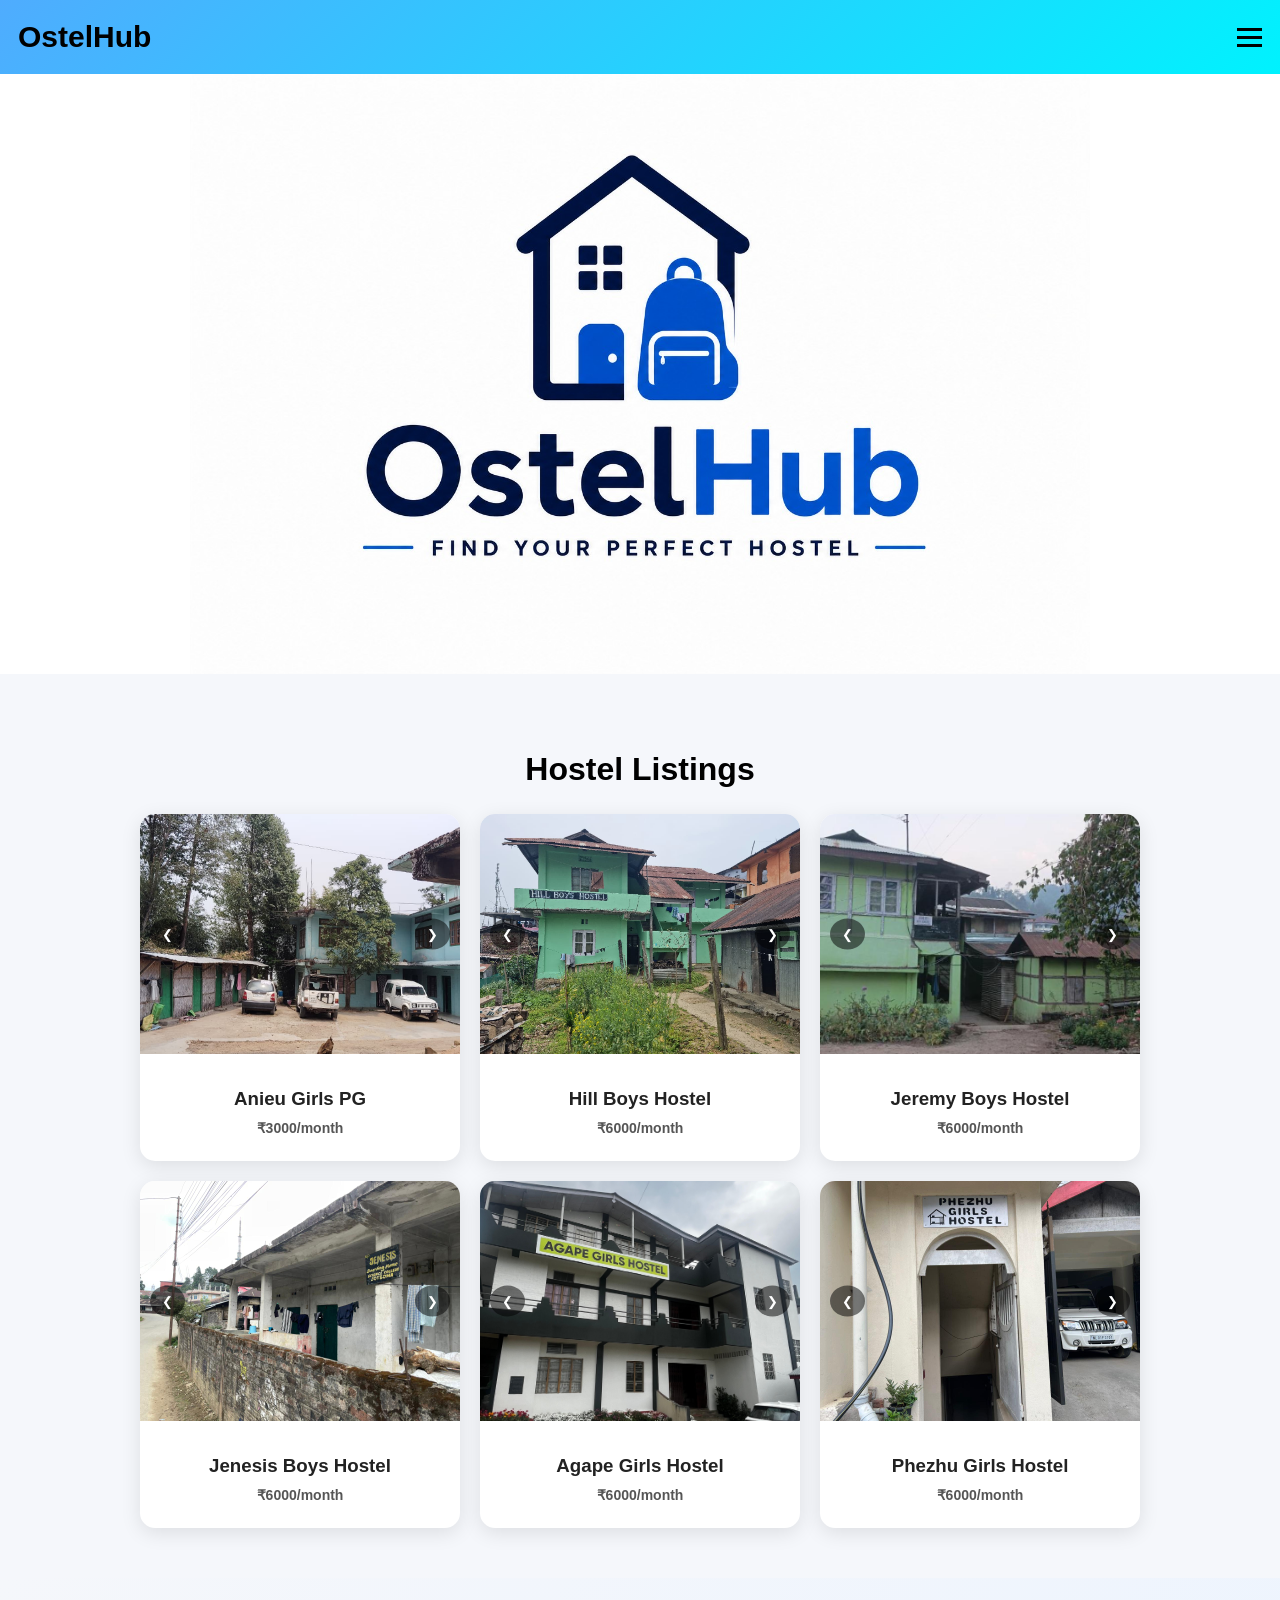
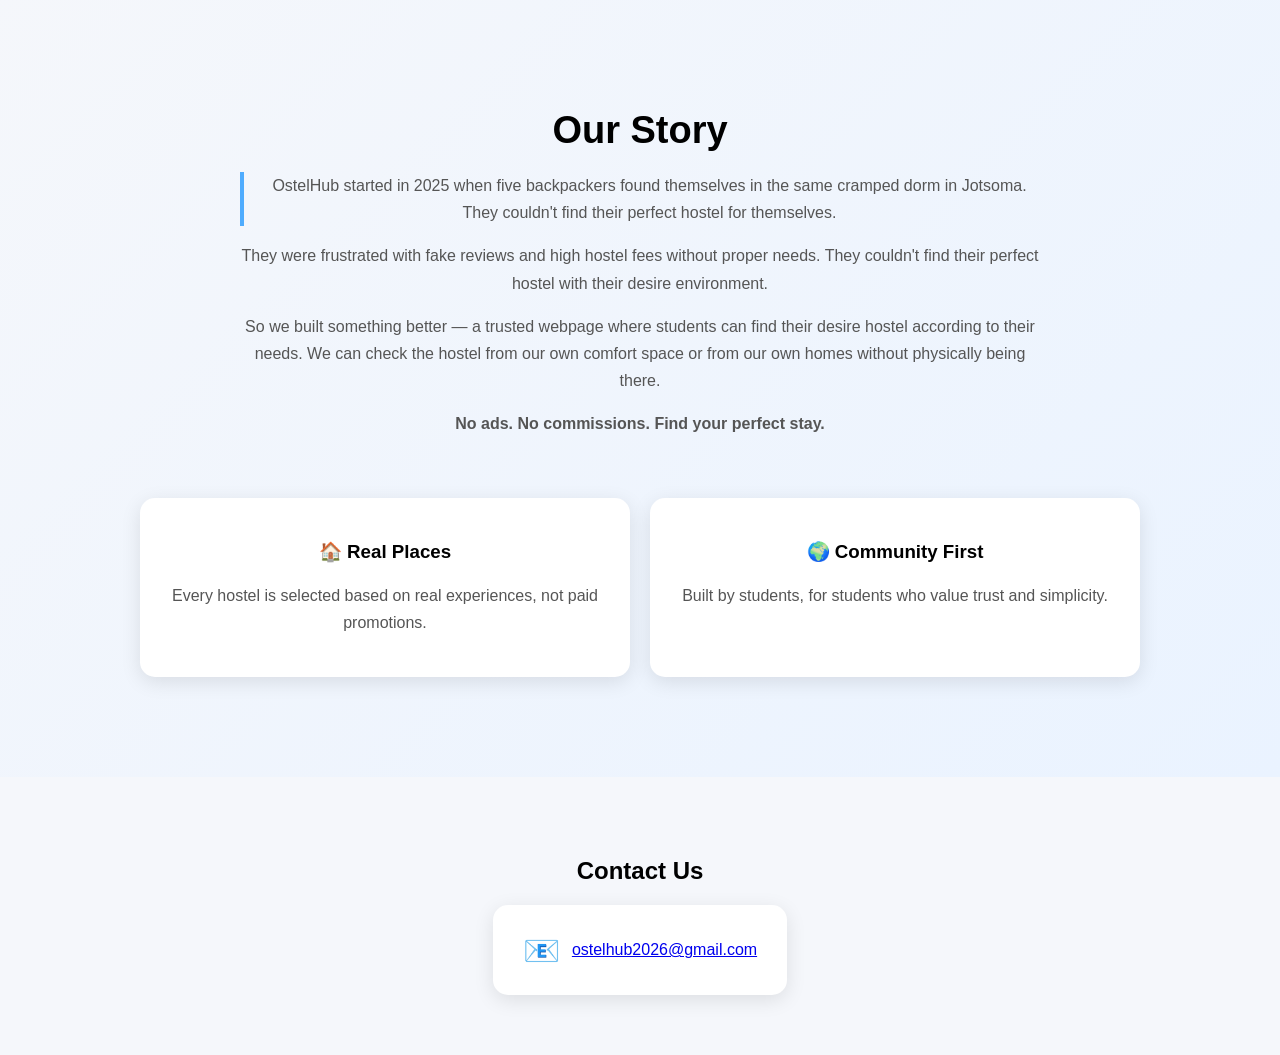
==== commit b6a1a755: "Fix HTML formatting and restore content" ====
--- a/index.html
+++ b/index.html
@@ -80,8 +80,7 @@
     <h2>Contact Us</h2>
     <div class="contact-box">
       <div class="contact-item">
-<p>Contact us to upload your hostel.</p>
-        <br><span class="icon">📧</span>
+        <span class="icon">📧</span>
         <p>
           <a href="mailto:ostelhub2026@gmail.com">ostelhub2026@gmail.com </a>
         </p>
--- a/style.css
+++ b/style.css
@@ -316,14 +316,19 @@
   padding: 20px 30px;
   border-radius: 15px;
   box-shadow: 0 5px 20px rgba(0,0,0,0.1);
-  display: flex;
-  gap: 10px;
+
+  display: flex;
+  align-items: center;   /* aligns icon & email */
   justify-content: center;
-  text-align: center;
-  }
+
+  gap: 12px;
+  flex-wrap: nowrap;
+}
 
 .icon {
-  font-size: 20px;
+  font-size: 30px;
+  display: flex;
+  align-items: center;
 }
 
 /* ================= MOBILE ================= */
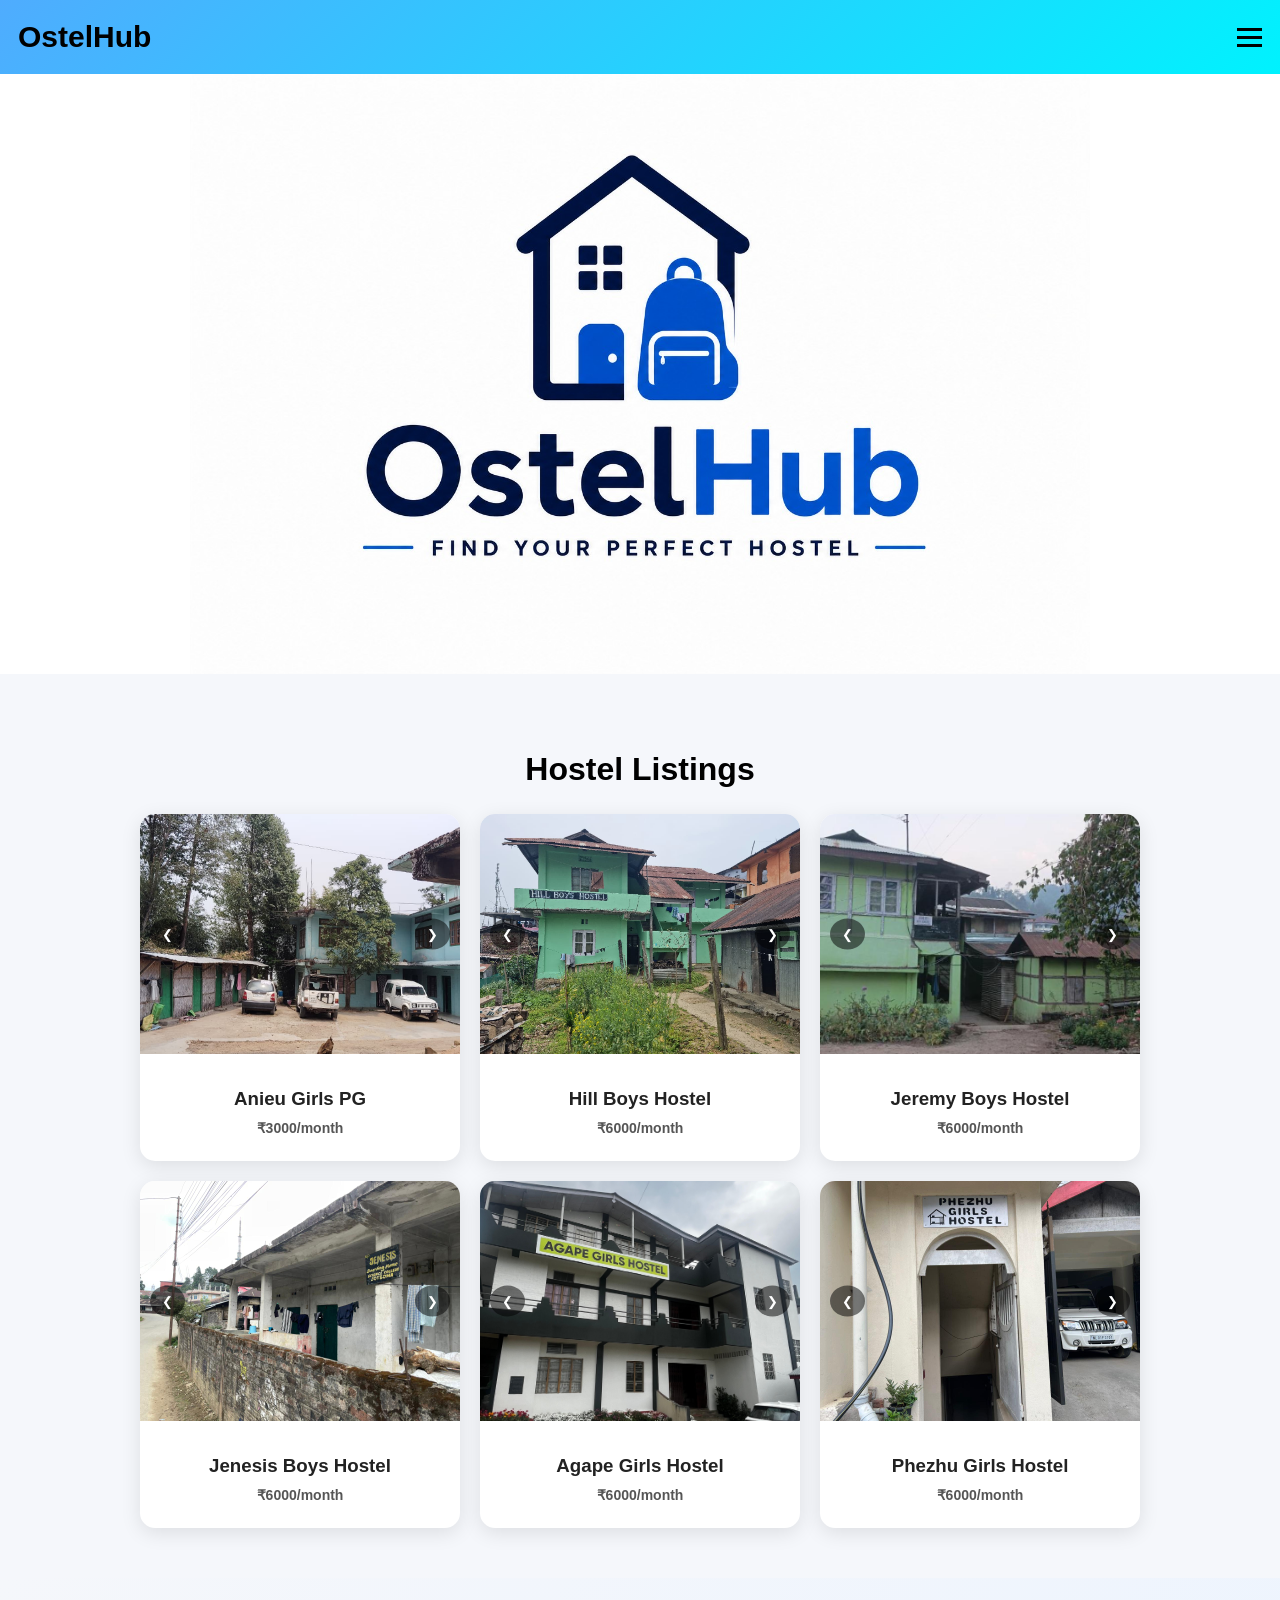
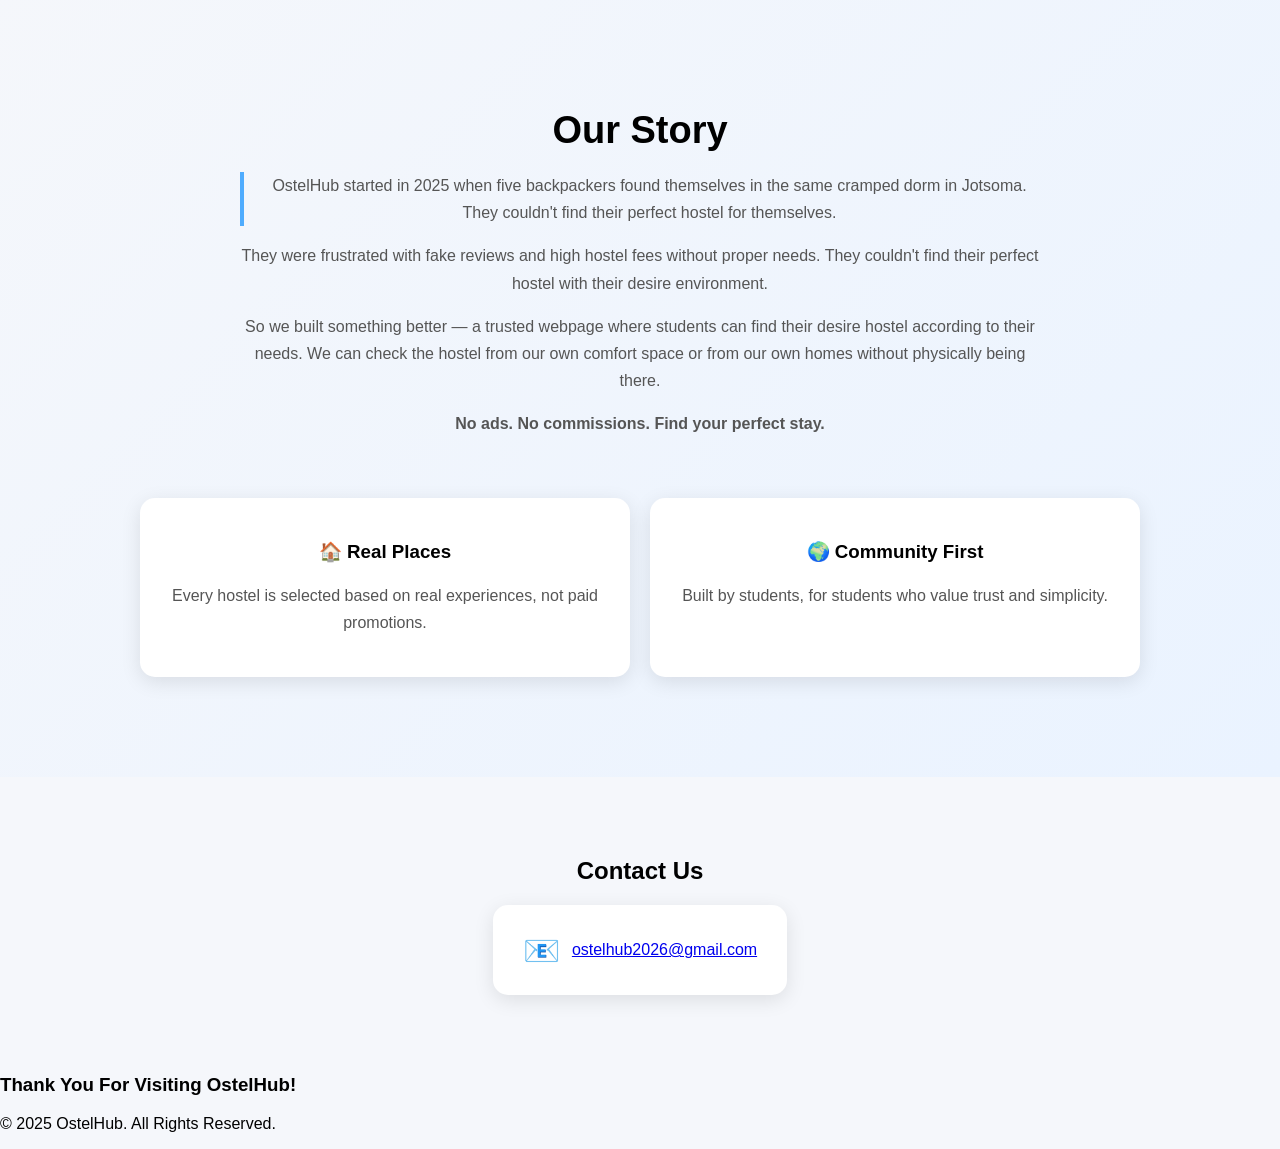
==== commit d21db85e: "Add footer to index.html Added footer section with a thank you message and copyright notice." ====
--- a/index.html
+++ b/index.html
@@ -88,6 +88,14 @@
     </div>
   </div>
 </section>
+<!-- FOOTER NAVBAR -->
+<footer class="footer-navbar">
+
+  <h3>Thank You For Visiting OstelHub!</h3>
+
+  <p>© 2025 OstelHub. All Rights Reserved.</p>
+
+</footer>
 <!-- ================= SCRIPT ================= -->
 <script src="script.js"></script>
 </body>
